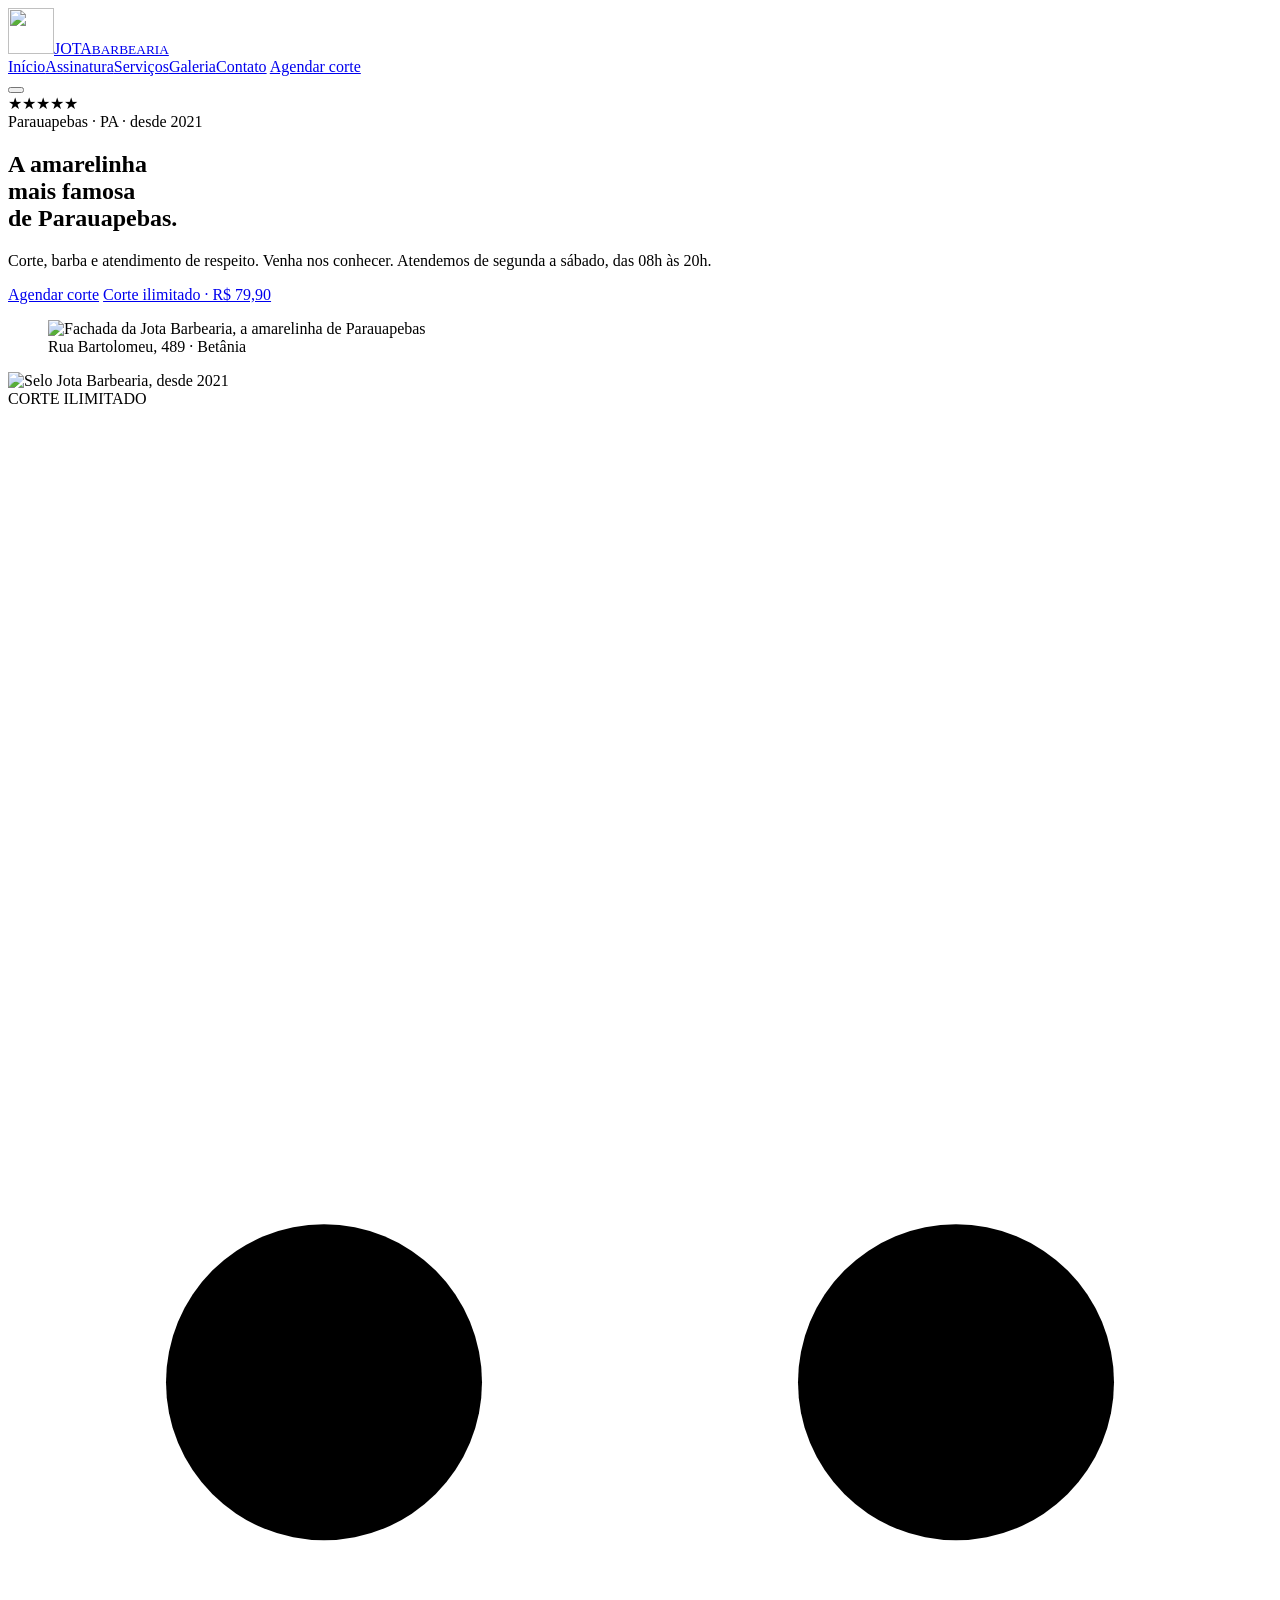
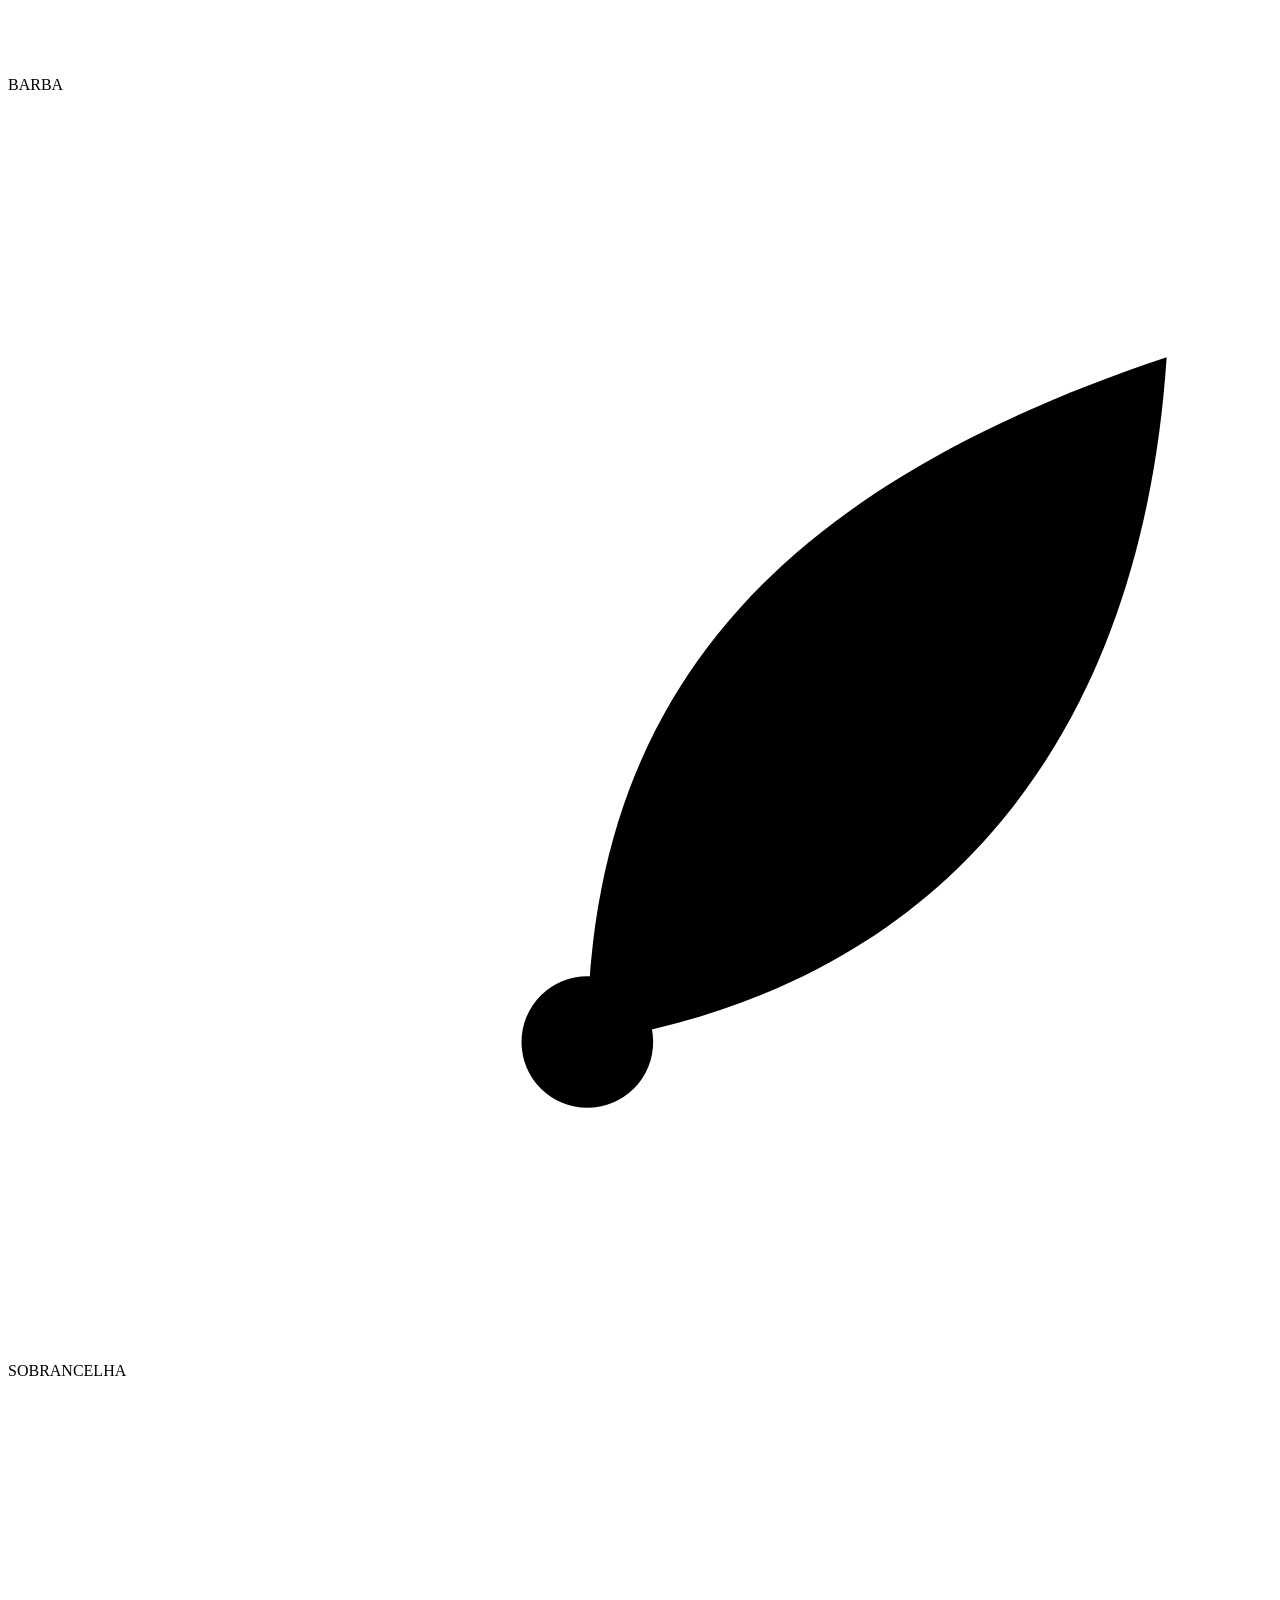
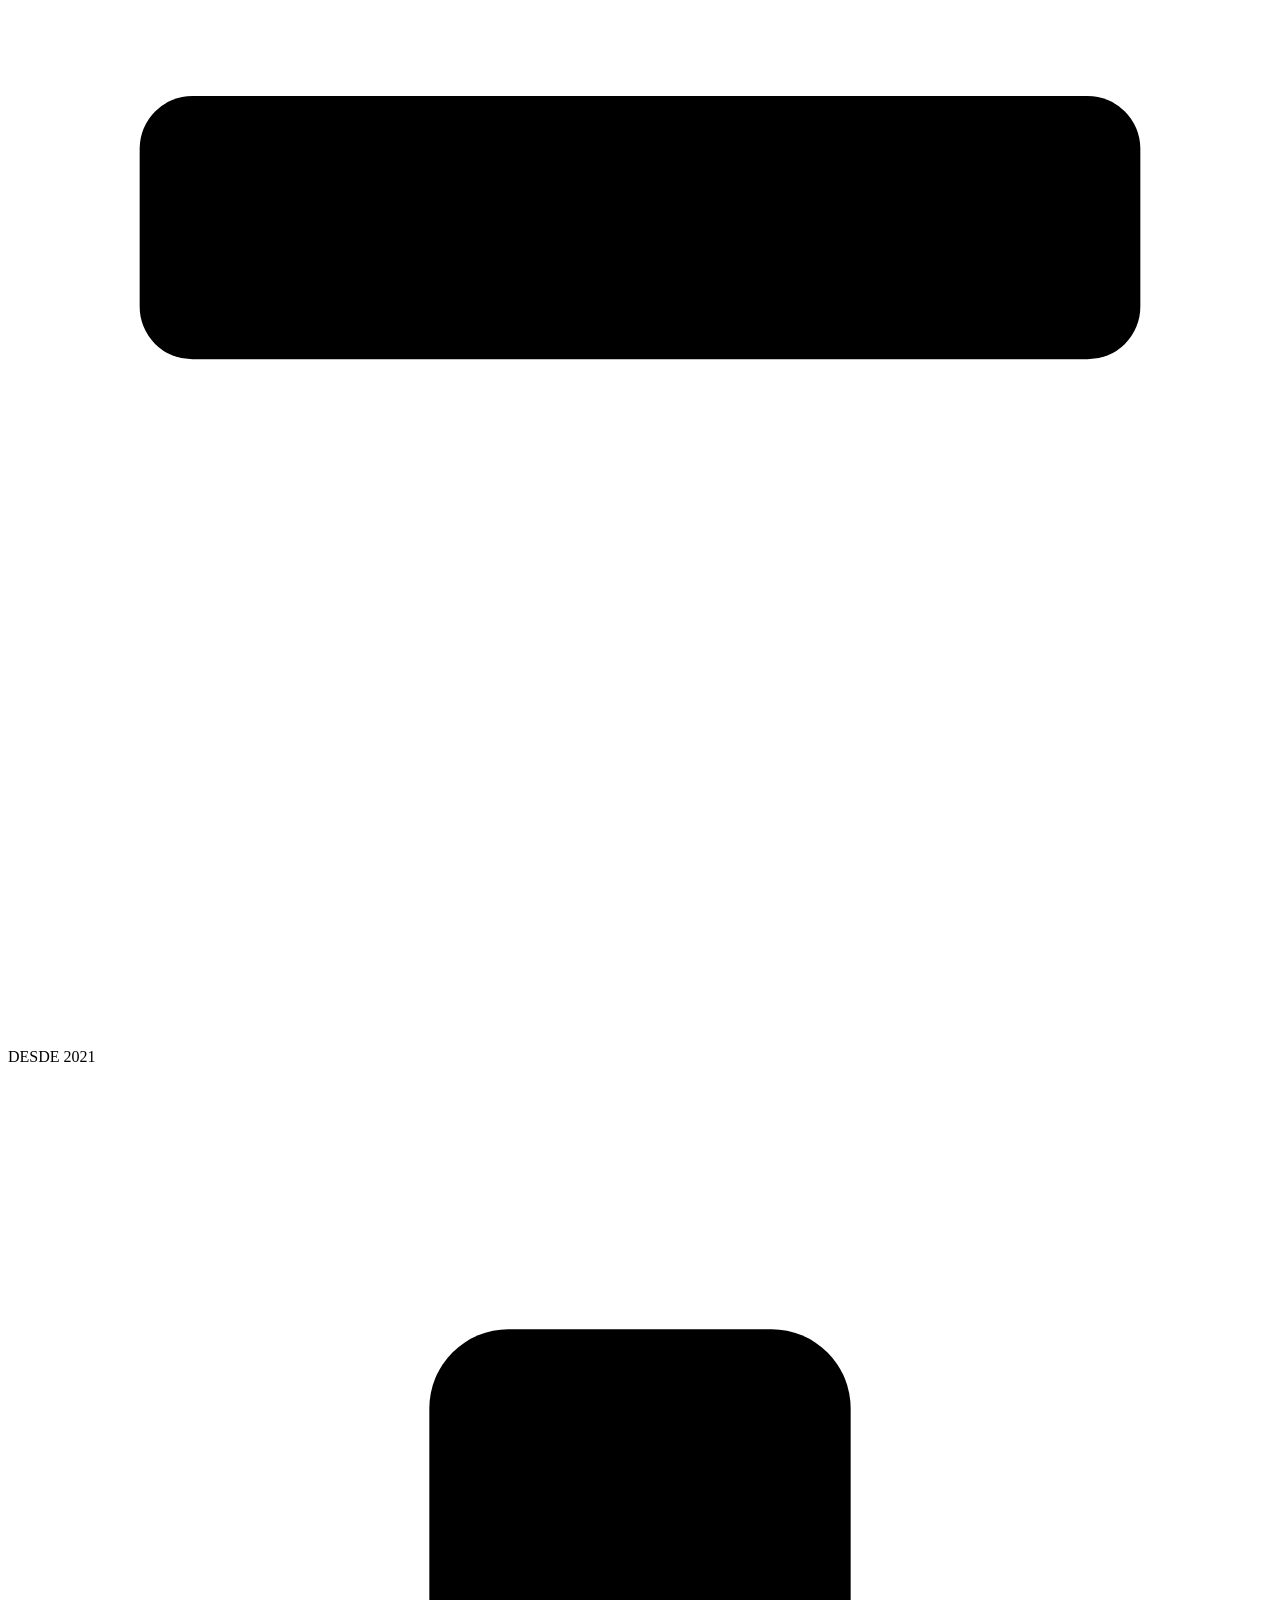
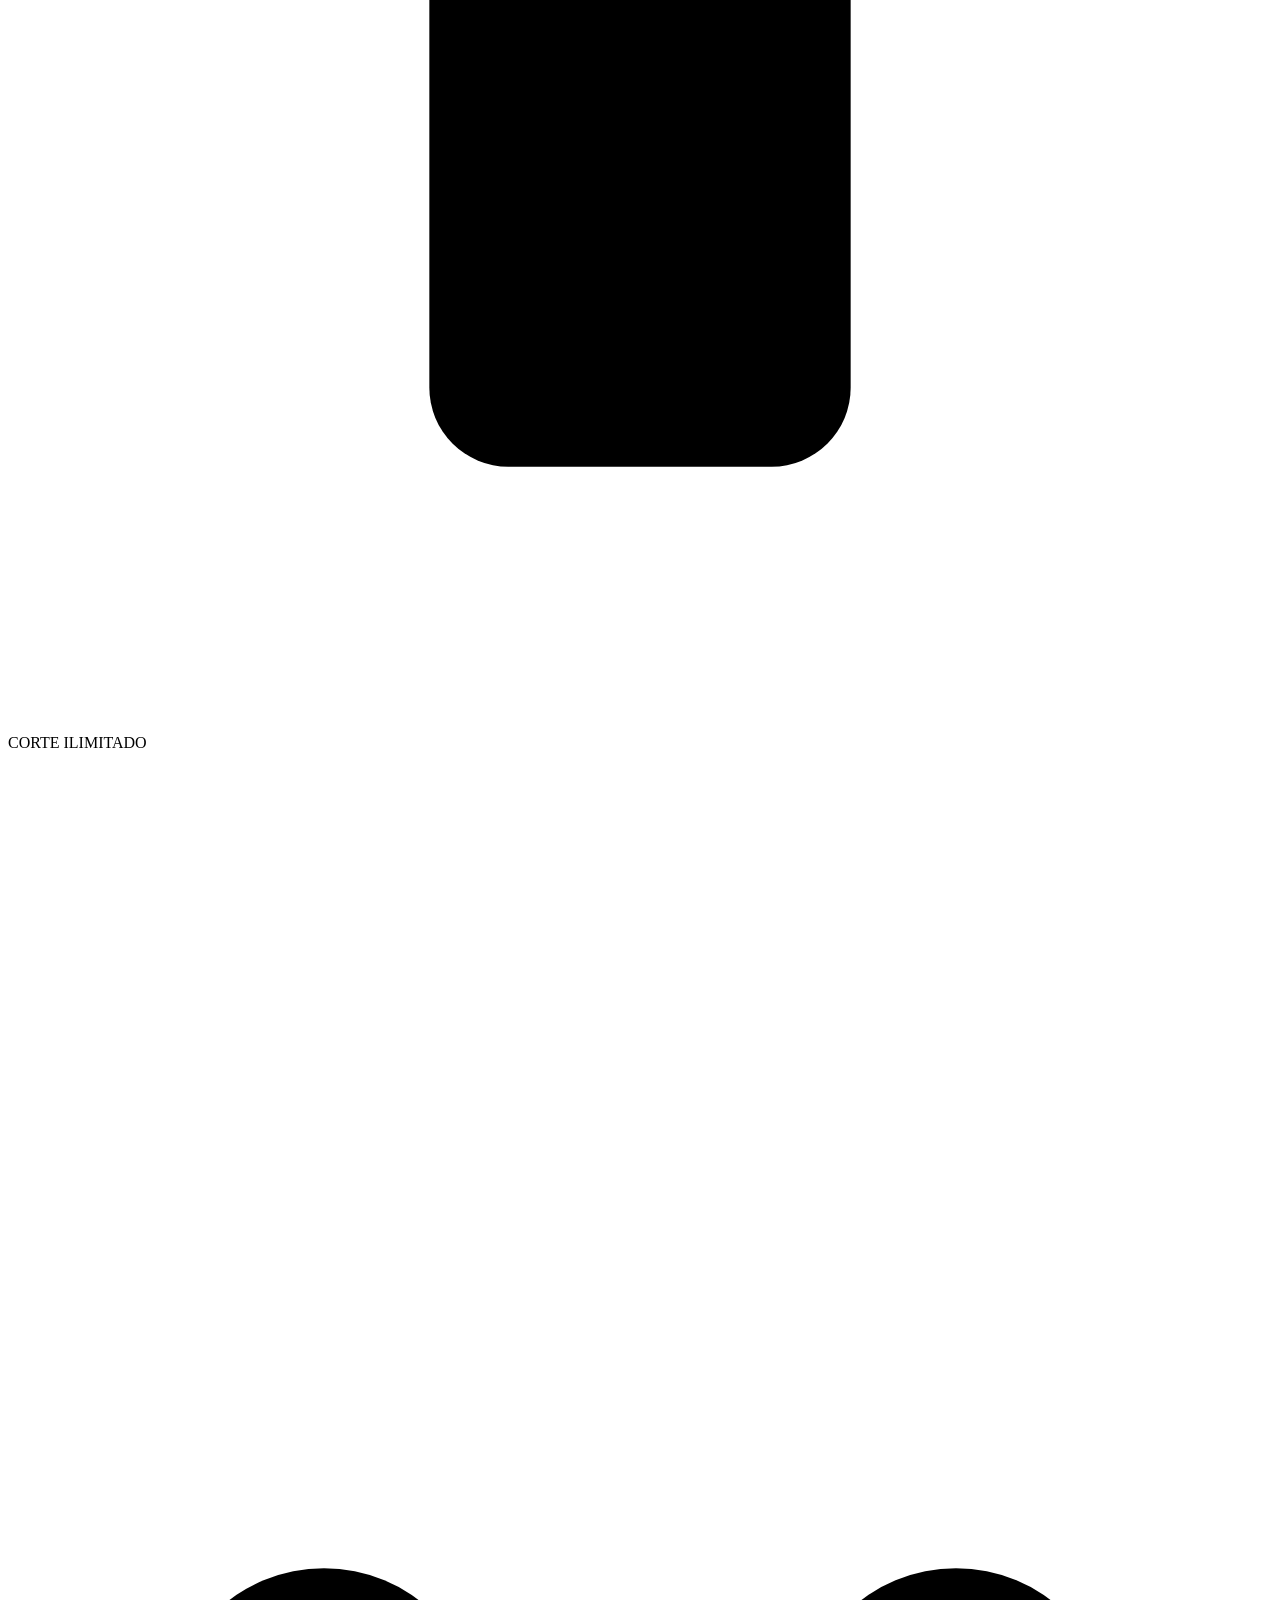
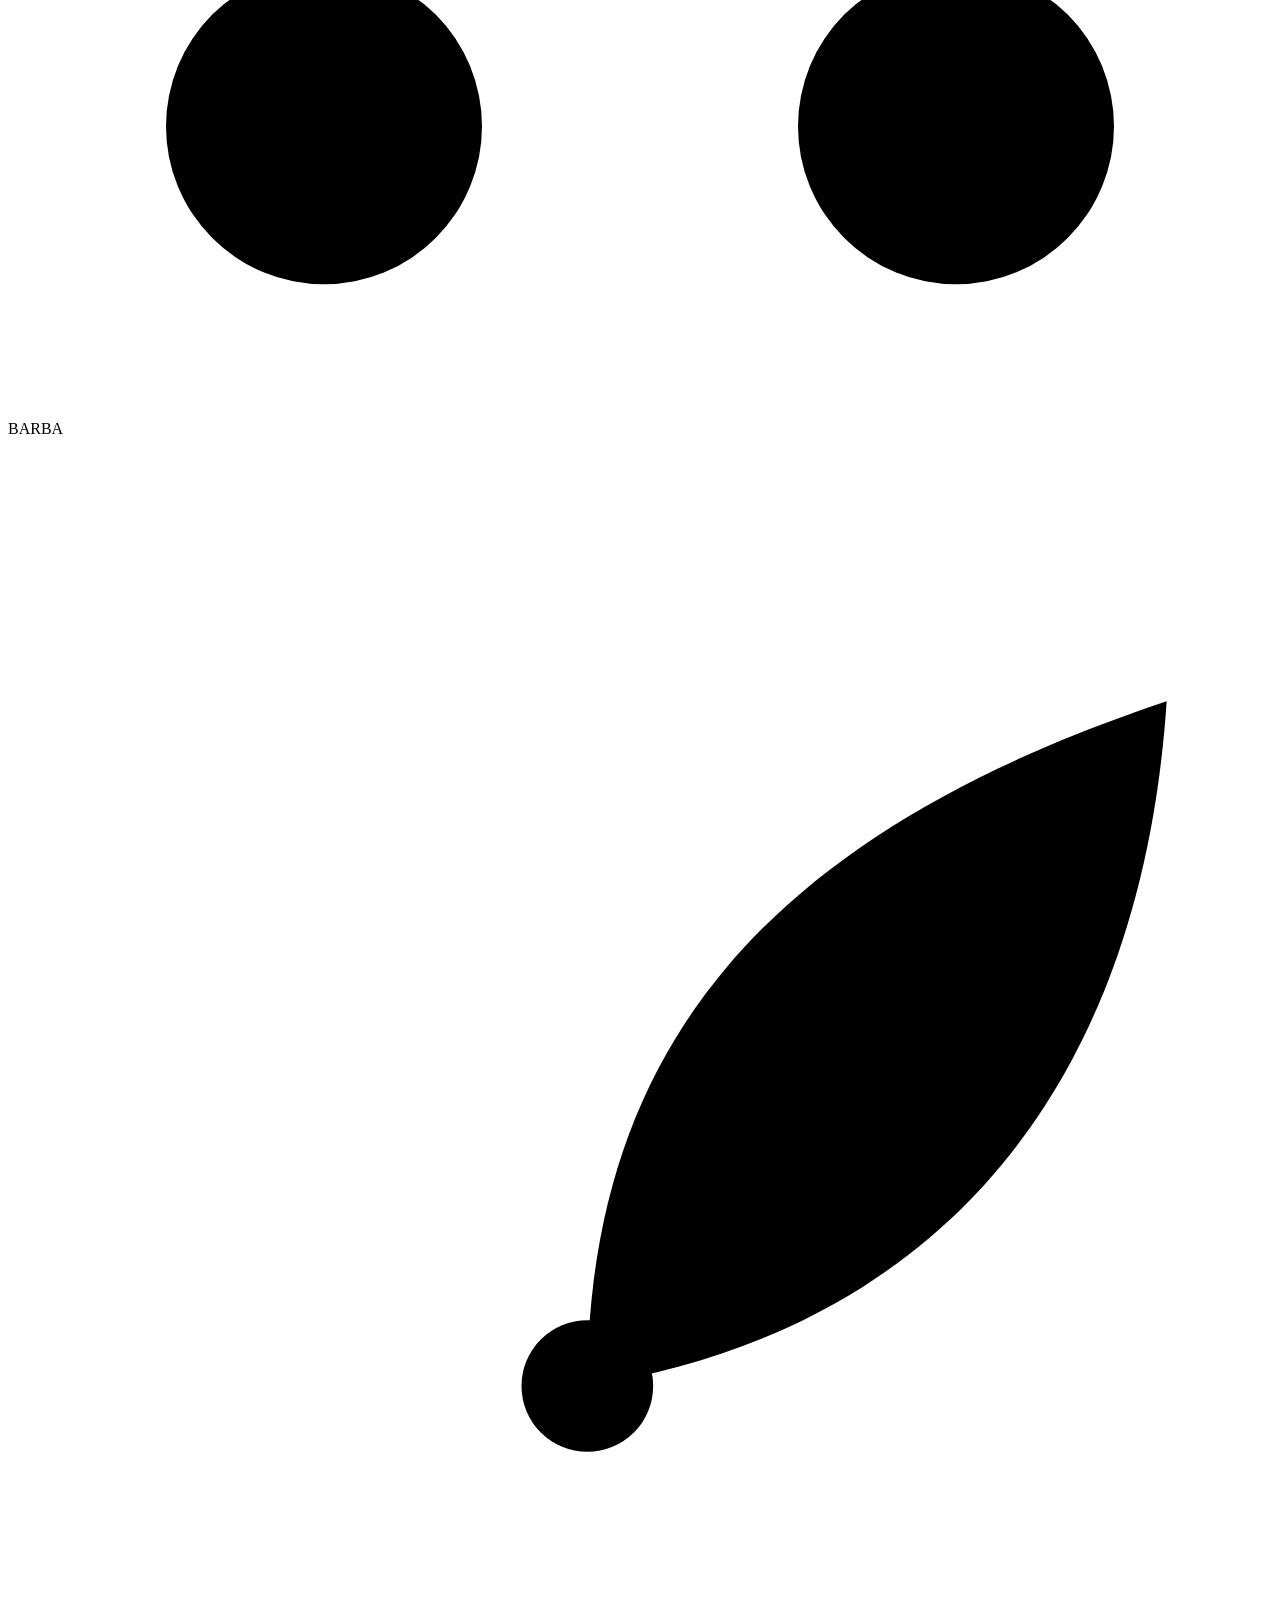
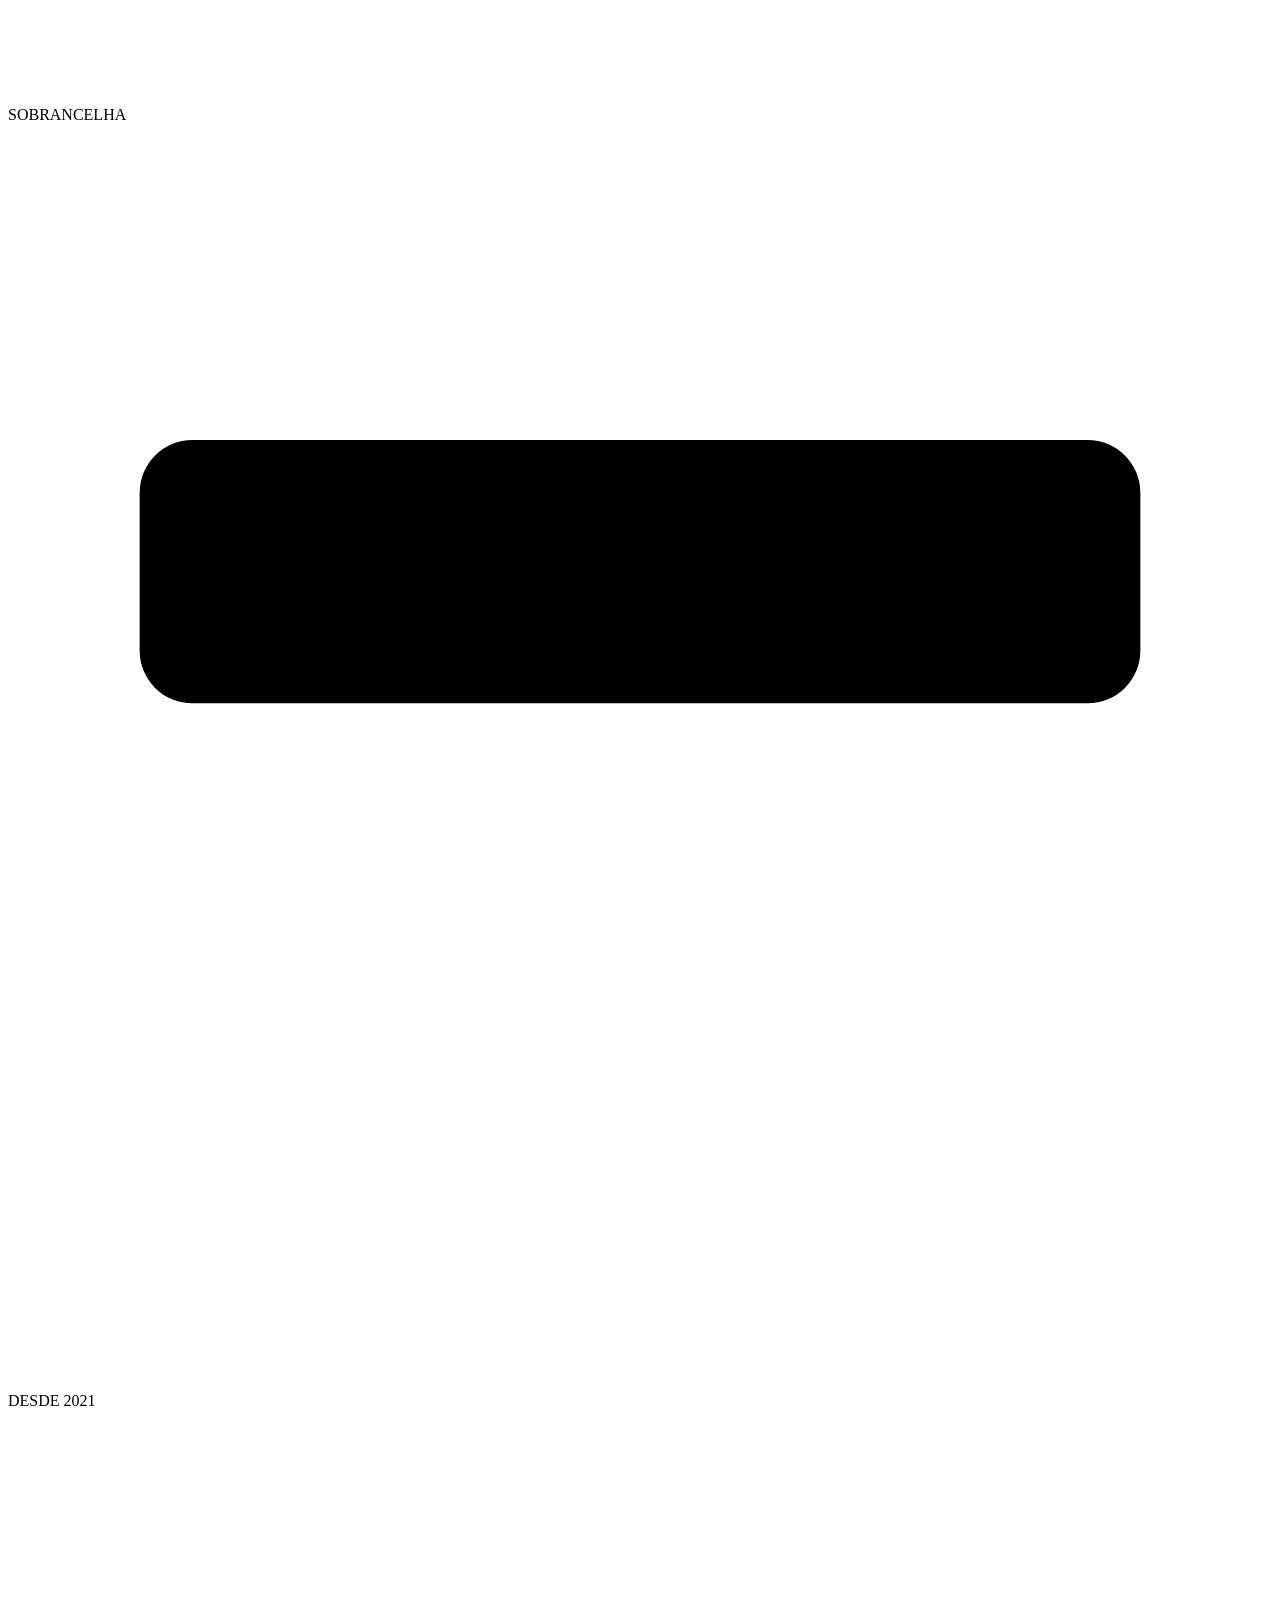
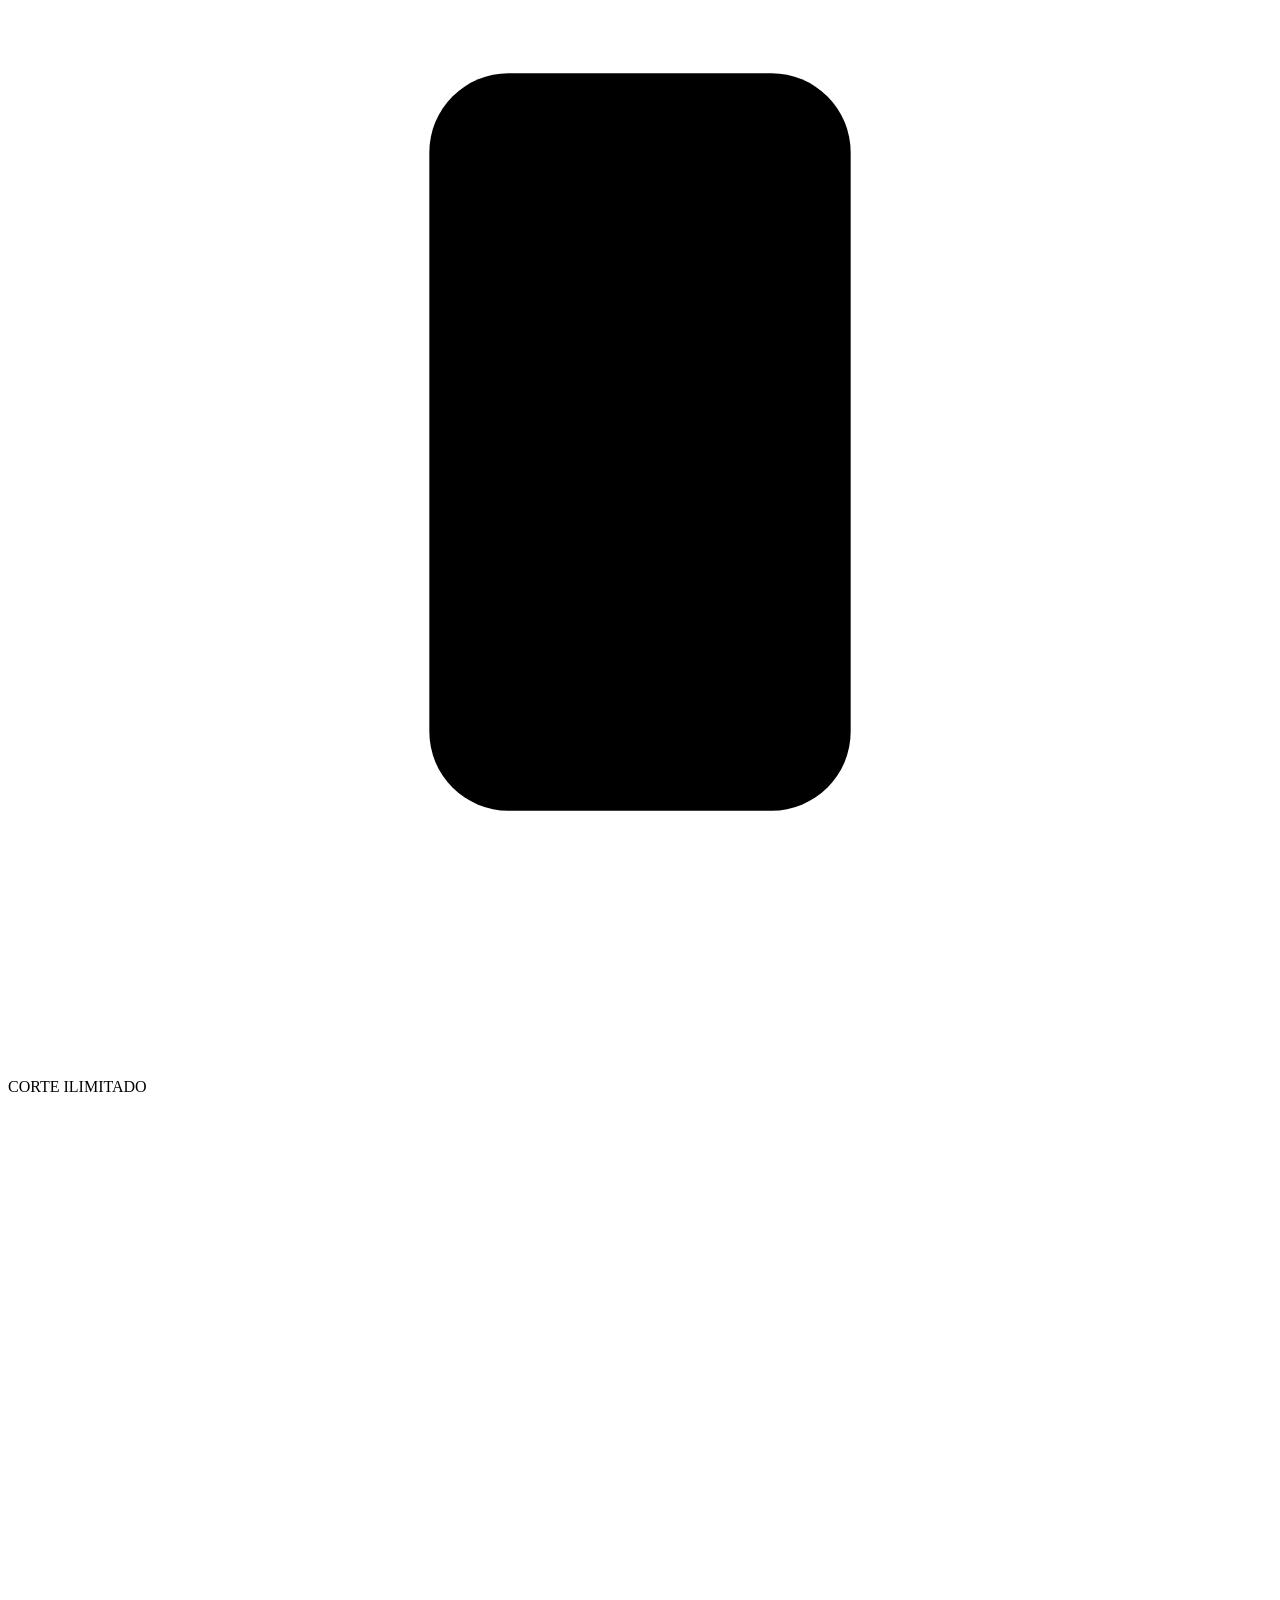
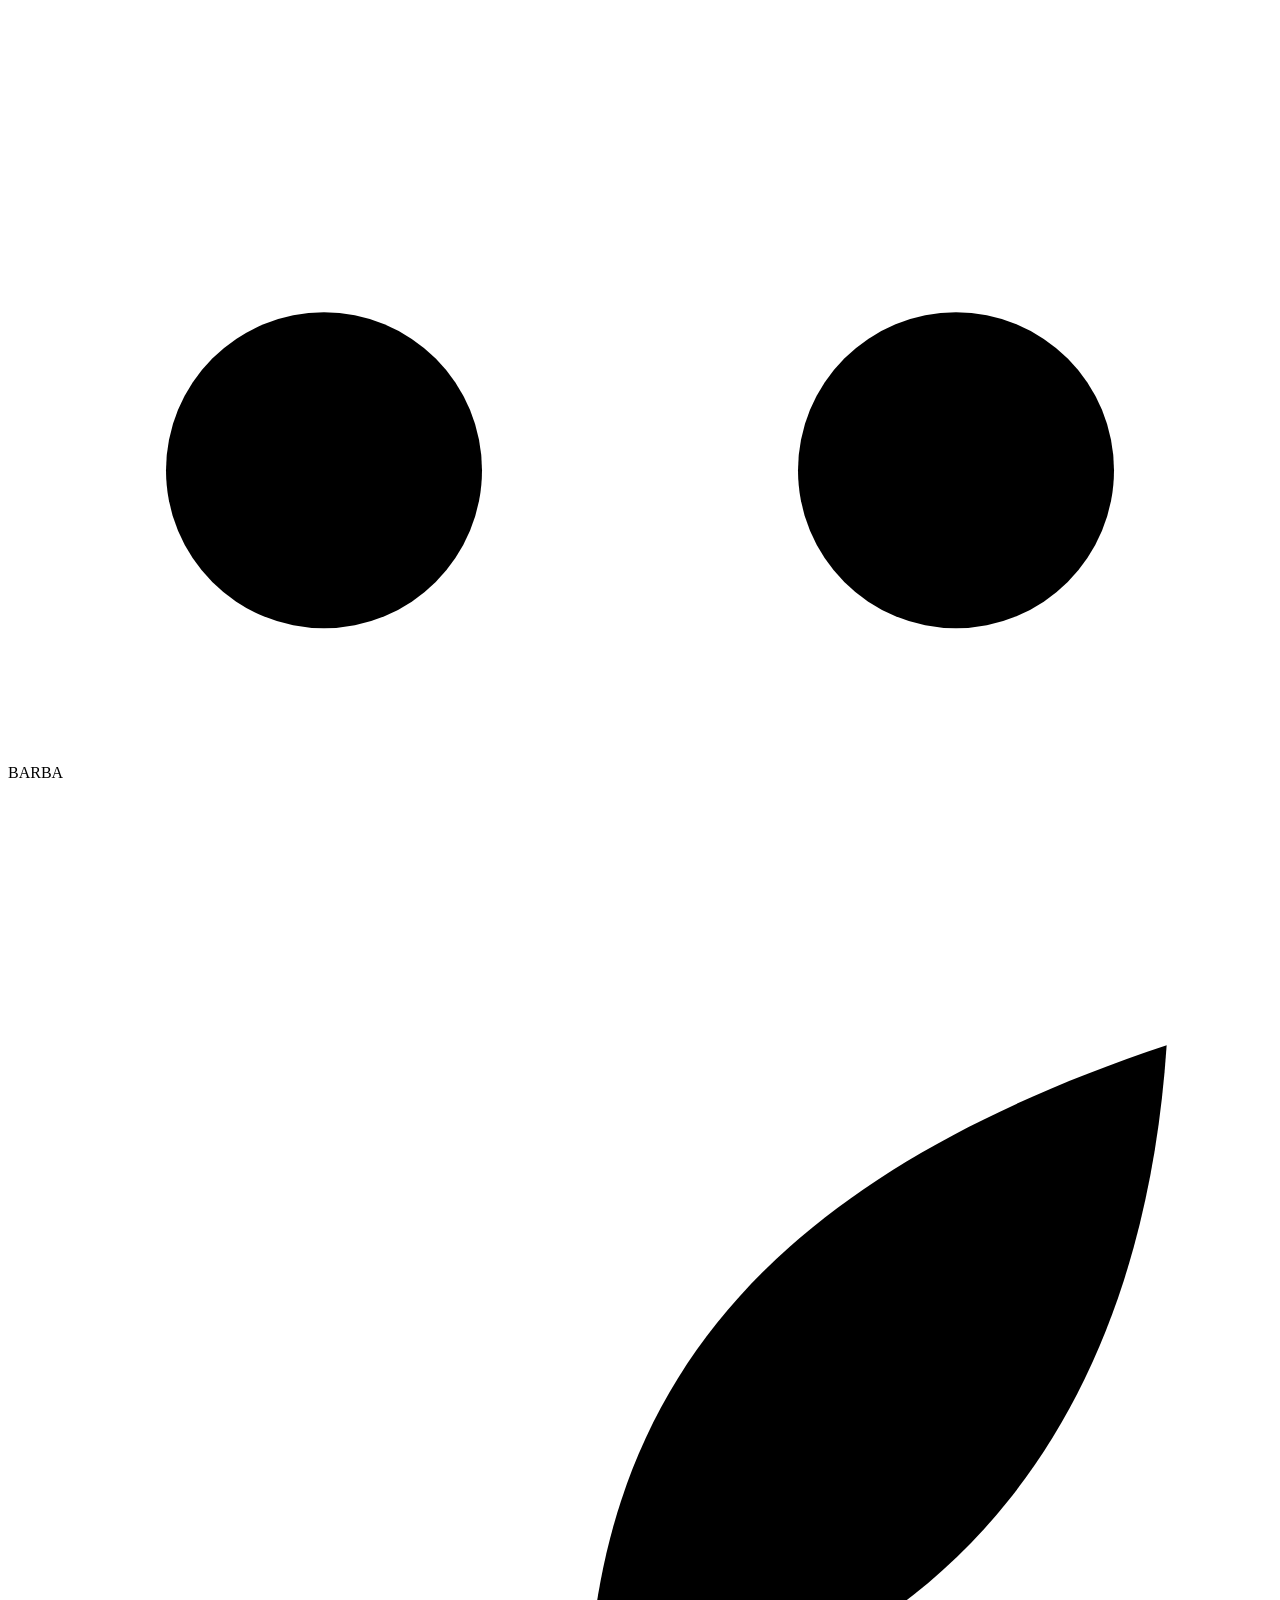
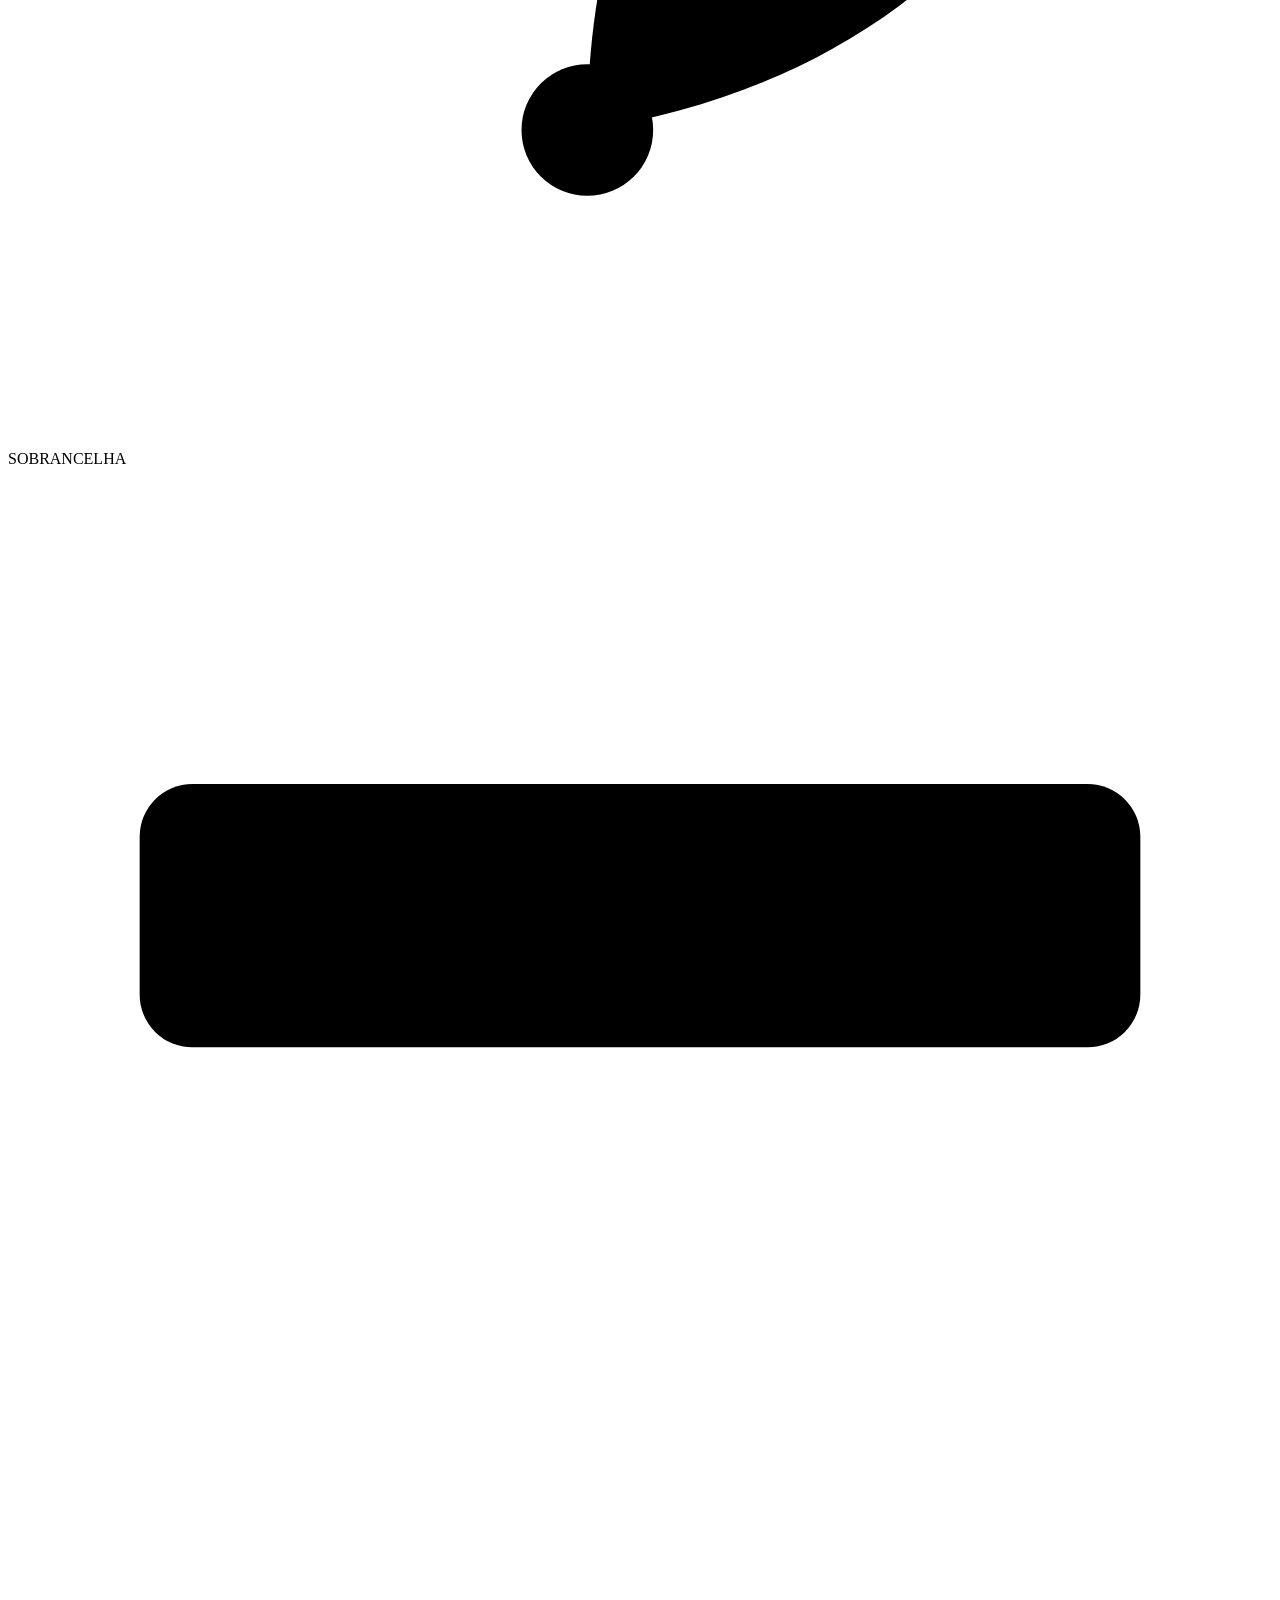
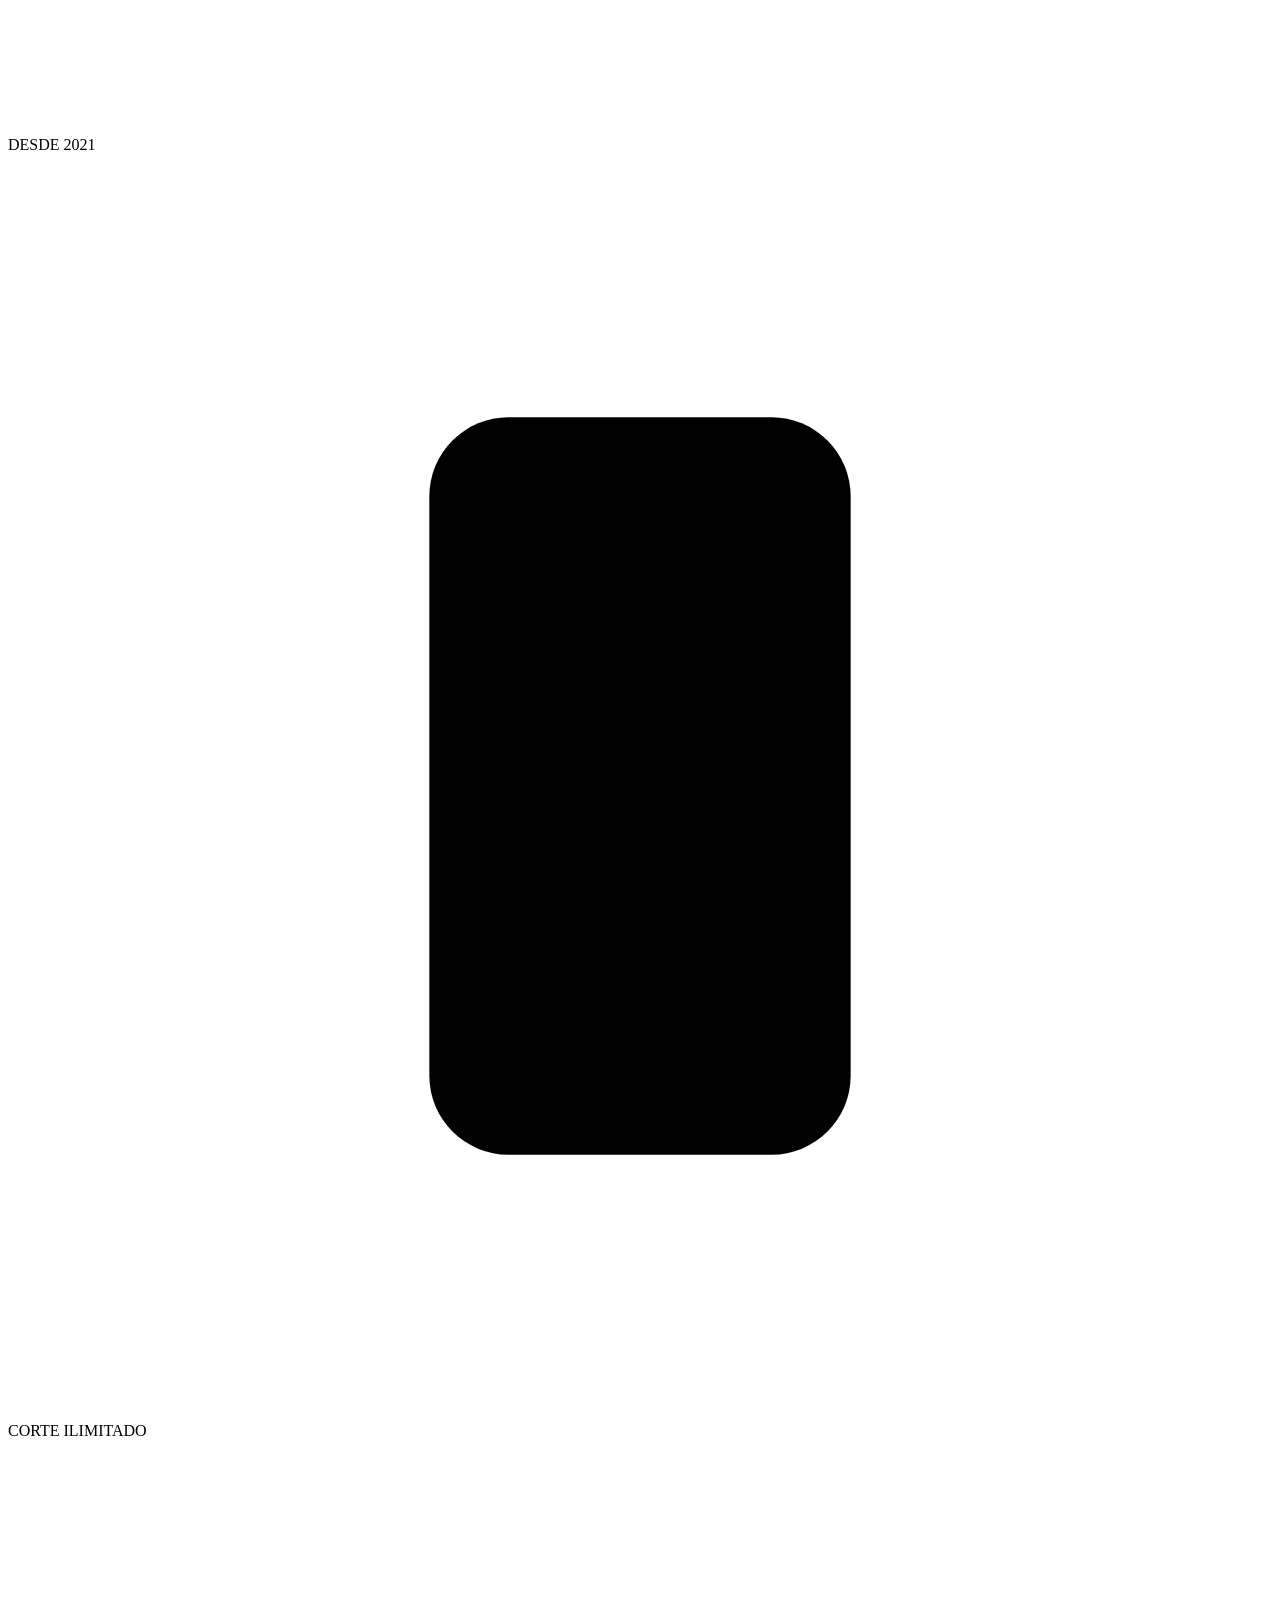
==== index.html @ 1acf96be "Add files via upload" ====
<!DOCTYPE html>
<html lang="pt-BR">
<head>
<meta charset="utf-8">
<meta name="viewport" content="width=device-width, initial-scale=1">
<title>Jota Barbearia | A amarelinha mais famosa de Parauapebas</title>
<meta name="description" content="Jota Barbearia em Parauapebas/PA. Corte, barba e sobrancelha. Assinatura com corte ilimitado a partir de R$ 79,90/mês.">
<meta name="theme-color" content="#0b0b0b">
<link rel="preconnect" href="https://fonts.googleapis.com">
<link rel="preconnect" href="https://fonts.gstatic.com" crossorigin>
<link href="https://fonts.googleapis.com/css2?family=Anton&family=Inter:wght@400;500;600;700&display=swap" rel="stylesheet">
<link rel="icon" type="image/png" href="assets/logo.png">
<link rel="stylesheet" href="assets/style.css">
</head>
<body>
<div class="hazard"></div>
<header id="hdr">
  <div class="wrap nav">
    <a href="index.html" class="logo" aria-label="Jota Barbearia"><img class="mark" src="assets/logo.png" alt="" width="46" height="46"><span>JOTA<small>BARBEARIA</small></span></a>
    <nav id="menu" aria-label="Principal">
      <a href="index.html" class="on">Início</a><a href="assinatura.html">Assinatura</a><a href="servicos.html">Serviços</a><a href="galeria.html">Galeria</a><a href="contato.html">Contato</a>
      <a class="btn sm" href="https://sites.appbarber.com.br/agendamento/jotabarbearia" target="_blank" rel="noopener">Agendar corte</a>
    </nav>
    <button class="burger" id="burger" aria-label="Abrir menu" aria-expanded="false"><i></i><i></i><i></i></button>
  </div>
  <div class="pole-bar"></div>
</header>

<main>
<section class="hero">
  <div class="wrap hgrid">
    <div>
      <div class="stars rv" aria-label="Cinco estrelas">★★★★★</div>
      <div class="eyebrow rv">Parauapebas · PA · desde 2021</div>
      <h1 class="rv d1">A amarelinha<br><span>mais famosa</span><br>de Parauapebas.</h1>
      <p class="lead rv d2">Corte, barba e atendimento de respeito. Venha nos conhecer. Atendemos de segunda a sábado, das 08h às 20h.</p>
      <div class="row rv d3">
        <a class="btn" href="https://sites.appbarber.com.br/agendamento/jotabarbearia" target="_blank" rel="noopener">Agendar corte</a>
        <a class="btn ghost" href="assinatura.html">Corte ilimitado · R$ 79,90</a>
      </div>
    </div>
    <div class="heroimg rv d2">
      <figure class="shot">
        <img src="assets/fachada.jpg" alt="Fachada da Jota Barbearia, a amarelinha de Parauapebas" width="913" height="924">
        <figcaption>Rua Bartolomeu, 489 · Betânia</figcaption>
      </figure>
      <img class="badge" src="assets/logo.png" alt="Selo Jota Barbearia, desde 2021" width="150" height="150">
    </div>
  </div>
</section>

<div class="ticker" aria-hidden="true"><div><span>CORTE ILIMITADO</span><i><svg viewBox="0 0 48 48"><circle cx="12" cy="37" r="6"/><circle cx="36" cy="37" r="6"/><path d="M16 32 40 6M32 32 8 6"/></svg></i><span>BARBA</span><i><svg viewBox="0 0 48 48"><path d="M4 36h18"/><path d="M22 36c0-13 7-21 22-26-1 15-9 24-22 26Z"/><circle cx="22" cy="36" r="2.5"/></svg></i><span>SOBRANCELHA</span><i><svg viewBox="0 0 48 48"><rect x="5" y="12" width="38" height="10" rx="2"/><path d="M10 22v12M16 22v12M22 22v12M28 22v12M34 22v12M40 22v12"/></svg></i><span>DESDE 2021</span><i><svg viewBox="0 0 48 48"><rect x="16" y="10" width="16" height="28" rx="3"/><path d="M16 19l16-6M16 28l16-6M16 37l16-6M18 6h12M18 42h12"/></svg></i><span>CORTE ILIMITADO</span><i><svg viewBox="0 0 48 48"><circle cx="12" cy="37" r="6"/><circle cx="36" cy="37" r="6"/><path d="M16 32 40 6M32 32 8 6"/></svg></i><span>BARBA</span><i><svg viewBox="0 0 48 48"><path d="M4 36h18"/><path d="M22 36c0-13 7-21 22-26-1 15-9 24-22 26Z"/><circle cx="22" cy="36" r="2.5"/></svg></i><span>SOBRANCELHA</span><i><svg viewBox="0 0 48 48"><rect x="5" y="12" width="38" height="10" rx="2"/><path d="M10 22v12M16 22v12M22 22v12M28 22v12M34 22v12M40 22v12"/></svg></i><span>DESDE 2021</span><i><svg viewBox="0 0 48 48"><rect x="16" y="10" width="16" height="28" rx="3"/><path d="M16 19l16-6M16 28l16-6M16 37l16-6M18 6h12M18 42h12"/></svg></i><span>CORTE ILIMITADO</span><i><svg viewBox="0 0 48 48"><circle cx="12" cy="37" r="6"/><circle cx="36" cy="37" r="6"/><path d="M16 32 40 6M32 32 8 6"/></svg></i><span>BARBA</span><i><svg viewBox="0 0 48 48"><path d="M4 36h18"/><path d="M22 36c0-13 7-21 22-26-1 15-9 24-22 26Z"/><circle cx="22" cy="36" r="2.5"/></svg></i><span>SOBRANCELHA</span><i><svg viewBox="0 0 48 48"><rect x="5" y="12" width="38" height="10" rx="2"/><path d="M10 22v12M16 22v12M22 22v12M28 22v12M34 22v12M40 22v12"/></svg></i><span>DESDE 2021</span><i><svg viewBox="0 0 48 48"><rect x="16" y="10" width="16" height="28" rx="3"/><path d="M16 19l16-6M16 28l16-6M16 37l16-6M18 6h12M18 42h12"/></svg></i><span>CORTE ILIMITADO</span><i><svg viewBox="0 0 48 48"><circle cx="12" cy="37" r="6"/><circle cx="36" cy="37" r="6"/><path d="M16 32 40 6M32 32 8 6"/></svg></i><span>BARBA</span><i><svg viewBox="0 0 48 48"><path d="M4 36h18"/><path d="M22 36c0-13 7-21 22-26-1 15-9 24-22 26Z"/><circle cx="22" cy="36" r="2.5"/></svg></i><span>SOBRANCELHA</span><i><svg viewBox="0 0 48 48"><rect x="5" y="12" width="38" height="10" rx="2"/><path d="M10 22v12M16 22v12M22 22v12M28 22v12M34 22v12M40 22v12"/></svg></i><span>DESDE 2021</span><i><svg viewBox="0 0 48 48"><rect x="16" y="10" width="16" height="28" rx="3"/><path d="M16 19l16-6M16 28l16-6M16 37l16-6M18 6h12M18 42h12"/></svg></i></div></div>

<section class="plan-teaser">
  <div class="wrap pgrid">
    <div>
      <div class="eyebrow dark rv">Assinatura Jota</div>
      <h2 class="rv d1">Corte ilimitado<br>todo mês.</h2>
      <p class="rv d2">Corte o cabelo quantas vezes quiser. Cancele quando quiser, sem taxas e sem burocracia.</p>
      <a class="btn dark rv d3" href="assinatura.html">Conhecer a assinatura</a>
    </div>
    <div class="price-tag rv d2"><small>planos a partir de</small><strong><sup>R$</sup>79<em>,90</em></strong><small>por mês</small></div>
  </div>
</section>

<section>
  <div class="wrap vgrid">
    <div class="vwrap rv">
      <video controls playsinline preload="metadata" poster="assets/poster.jpg" aria-label="Conheça a Jota Barbearia">
        <source src="assets/jota.mp4" type="video/mp4">
      </video>
    </div>
    <div>
      <div class="eyebrow rv">Conheça a Jota</div>
      <h2 class="rv d1">Ambiente pensado<br>pra você.</h2>
      <p class="lead rv d2">Dê o play e veja por dentro. Cadeiras confortáveis, ambiente moderno e uma equipe pronta para te atender.</p>
      <ul class="ticks rv d3">
        <li>Agendamento online, sem espera.</li>
        <li>Corte, barba e sobrancelha no mesmo lugar.</li>
        <li>Plano mensal com corte ilimitado.</li>
      </ul>
    </div>
  </div>
</section>

<section class="craft">
  <div class="wrap">
    <div class="eyebrow rv">Tradição de barbearia</div>
    <h2 class="rv d1">Ofício feito<br><span>com precisão.</span></h2>
    <div class="tools">
      <div class="tool rv"><svg viewBox="0 0 48 48"><circle cx="12" cy="37" r="6"/><circle cx="36" cy="37" r="6"/><path d="M16 32 40 6M32 32 8 6"/></svg><b>Tesoura</b></div>
      <div class="tool rv d1"><svg viewBox="0 0 48 48"><rect x="15" y="4" width="18" height="30" rx="7"/><path d="M19 12h10M19 18h10M17 34h14v6H17zM20 40v4M24 40v4M28 40v4"/></svg><b>Máquina</b></div>
      <div class="tool rv d2"><svg viewBox="0 0 48 48"><path d="M4 36h18"/><path d="M22 36c0-13 7-21 22-26-1 15-9 24-22 26Z"/><circle cx="22" cy="36" r="2.5"/></svg><b>Navalha</b></div>
      <div class="tool rv d3"><svg viewBox="0 0 48 48"><rect x="5" y="12" width="38" height="10" rx="2"/><path d="M10 22v12M16 22v12M22 22v12M28 22v12M34 22v12M40 22v12"/></svg><b>Pente</b></div>
      <div class="tool rv d3"><svg viewBox="0 0 48 48"><rect x="16" y="10" width="16" height="28" rx="3"/><path d="M16 19l16-6M16 28l16-6M16 37l16-6M18 6h12M18 42h12"/></svg><b>Desde 2021</b></div>
    </div>
  </div>
</section>

<section class="alt">
  <div class="wrap">
    <div class="eyebrow rv">Vantagens</div>
    <h2 class="rv d1">Por que ser assinante</h2>
    <div class="grid4"><article class="card rv d0"><svg viewBox="0 0 48 48"><path d="M16 8h10l4 16H14Z"/><path d="M12 24h24v6H12zM24 30v8M14 40h20"/></svg><h3>Corte sempre em dia</h3><p>Cabelo alinhado o mês todo, sem pensar duas vezes.</p></article><article class="card rv d1"><svg viewBox="0 0 48 48"><path d="m24 6 5.500 11.500 12.500 1.800-9 8.800 2.100 12.400L24 34.600 12.900 40.500 15 28.100l-9-8.800 12.500-1.800Z"/></svg><h3>Atendimento prioritário</h3><p>Assinante tem prioridade no atendimento.</p></article><article class="card rv d2"><svg viewBox="0 0 48 48"><path d="M8 14h30a2 2 0 0 1 2 2v20a2 2 0 0 1-2 2H10a2 2 0 0 1-2-2Z"/><path d="M8 14l26-6v6M32 27h8"/></svg><h3>Mais economia</h3><p>Mais corte no seu bolso, com valor fixo por mês.</p></article><article class="card rv d3"><svg viewBox="0 0 48 48"><circle cx="24" cy="24" r="16"/><path d="M24 14v10l7 4"/></svg><h3>Sem compromisso longo</h3><p>Cancele quando quiser, sem taxas e sem burocracia.</p></article></div>
  </div>
</section>
</main>
<div class="pole-bar tall"></div>
<section class="cta-final">
  <div class="wrap">
    <h2 class="rv">Seu corte<br><span>te espera.</span></h2>
    <p class="rv d1">Agende online em poucos toques ou chame no WhatsApp.</p>
    <div class="row rv d2">
      <a class="btn" href="https://sites.appbarber.com.br/agendamento/jotabarbearia" target="_blank" rel="noopener">Agendar corte</a>
      <a class="btn dark" href="https://l.appbarber.com.br/efcc80kb" target="_blank" rel="noopener">Assinar plano · R$ 79,90</a>
    </div>
  </div>
</section>
<footer>
  <div class="stars c" aria-hidden="true">★★★★★</div>
  <div class="wrap fgrid">
    <div>
      <div class="logo"><img class="mark" src="assets/logo.png" alt="" width="46" height="46"><span>JOTA<small>BARBEARIA</small></span></div>
      <p>A amarelinha mais famosa de Parauapebas.<br>Desde 2021.</p>
    </div>
    <div>
      <h4>Navegue</h4>
      <a href="index.html">Início</a><a href="assinatura.html">Assinatura</a><a href="servicos.html">Serviços</a><a href="galeria.html">Galeria</a><a href="contato.html">Contato</a>
    </div>
    <div>
      <h4>Fale com a gente</h4>
      <a href="https://wa.me/5594992813603?text=Ol%C3%A1%21%20Vim%20pelo%20site%20da%20Jota%20Barbearia%20e%20quero%20saber%20mais." target="_blank" rel="noopener">WhatsApp (94) 99281-3603</a>
      <a href="https://www.instagram.com/jotabarbearia2021" target="_blank" rel="noopener">Instagram @jotabarbearia2021</a>
      <a href="https://www.google.com/maps/search/?api=1&query=R.%20Bartolomeu%2C%20489%2C%20Bet%C3%A2nia%2C%20Parauapebas%2C%20PA%2C%2068515-000" target="_blank" rel="noopener">R. Bartolomeu, 489 - Betânia<br>Parauapebas - PA, 68515-000</a>
      <p style="margin-top:0">Segunda a sábado, das 08h às 20h</p>
    </div>
  </div>
  <div class="wrap copy">© <span id="yr"></span> Jota Barbearia. Todos os direitos reservados.</div>
</footer>
<a href="https://wa.me/5594992813603?text=Ol%C3%A1%21%20Vim%20pelo%20site%20da%20Jota%20Barbearia%20e%20quero%20saber%20mais." class="wa" target="_blank" rel="noopener" aria-label="Chamar no WhatsApp">
  <svg viewBox="0 0 24 24"><path d="M12 2a10 10 0 0 0-8.600 15.100L2 22l5-1.300A10 10 0 1 0 12 2Zm5.800 14.200c-.2.700-1.400 1.300-2 1.400-.5.100-1.200.100-1.900-.1a14 14 0 0 1-5.600-3.900 6.500 6.500 0 0 1-1.500-3.500c0-1.400.7-2 1-2.400.2-.3.5-.3.7-.3h.5c.2 0 .4 0 .6.500l.8 1.900c.1.200.1.400 0 .5l-.4.600-.4.400c-.1.200-.3.400-.1.700.2.300.8 1.300 1.700 2.100 1.100 1 2.100 1.300 2.400 1.500.3.100.5.100.7-.1l.9-1c.2-.3.4-.2.700-.1l1.800.9c.3.1.5.2.5.400.1.100.1.700-.1 1.400Z"/></svg>
</a>
<script src="assets/site.js"></script>
</body>
</html>
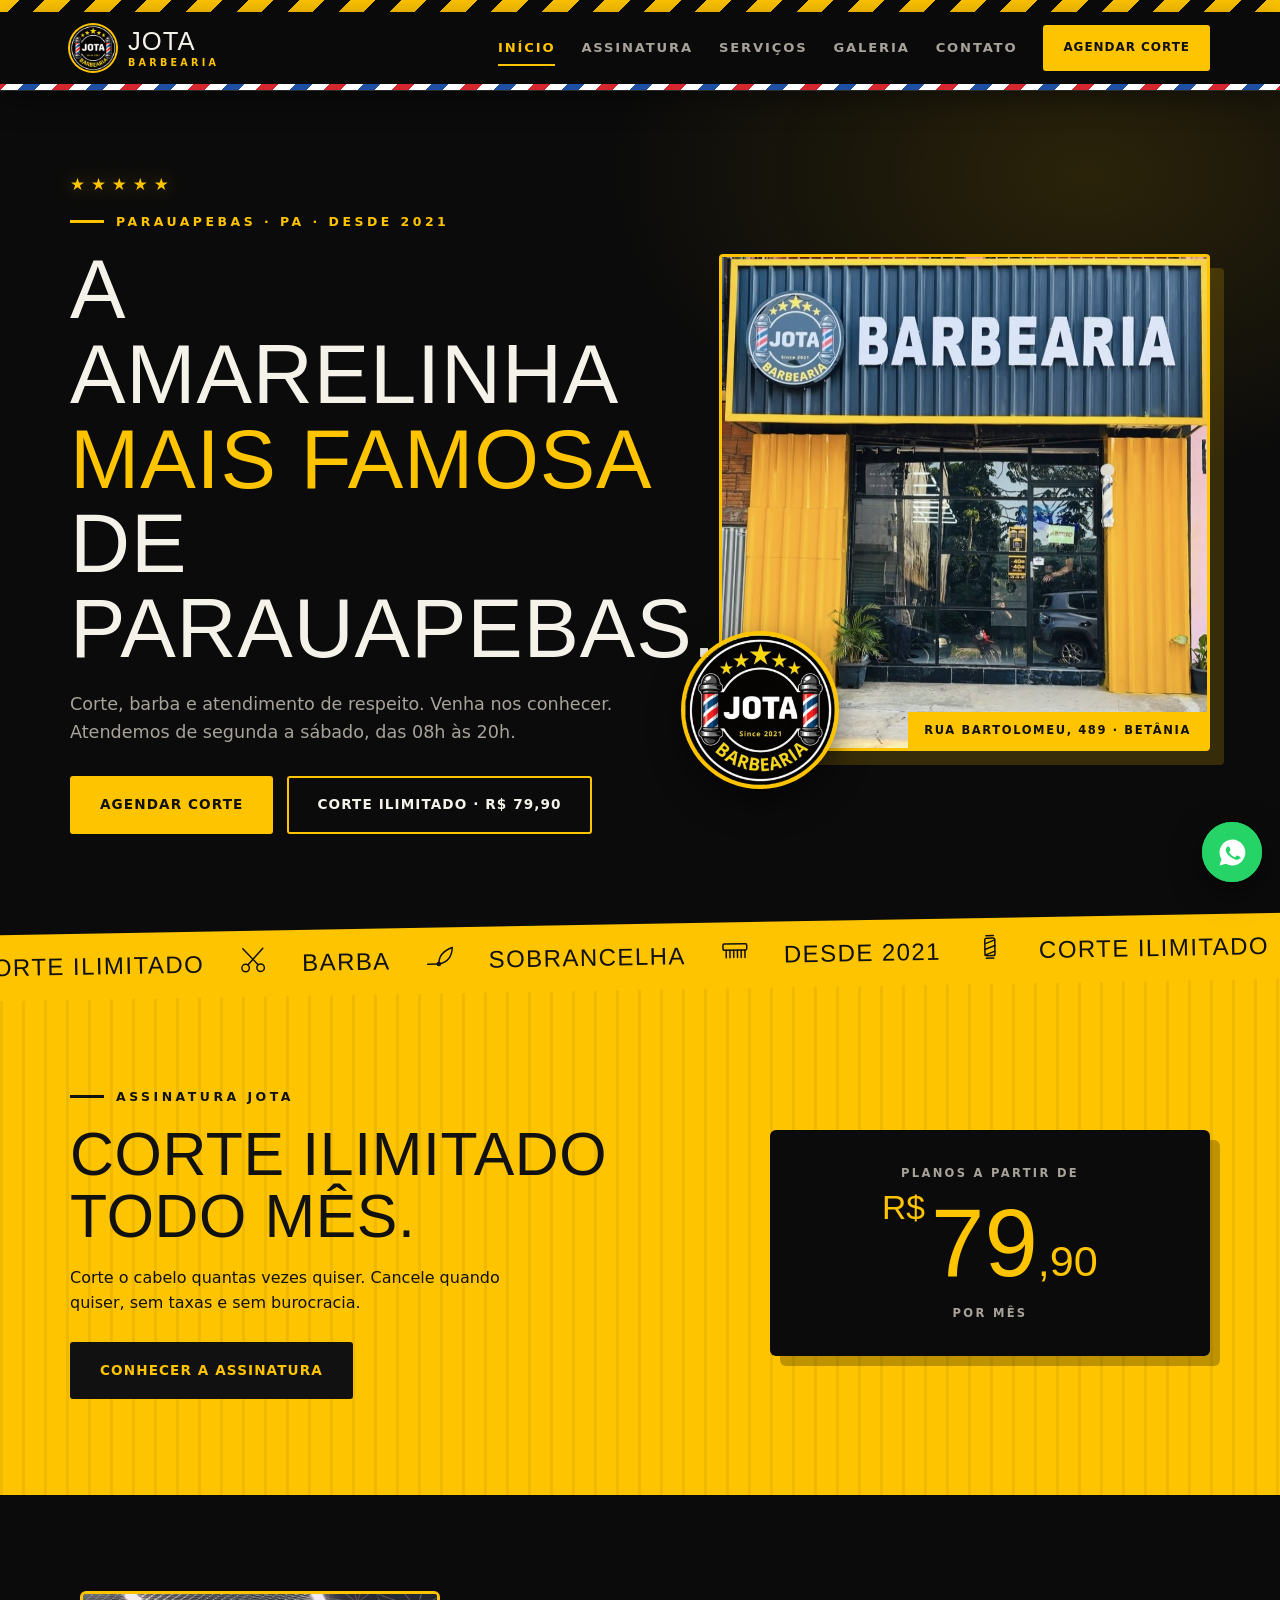
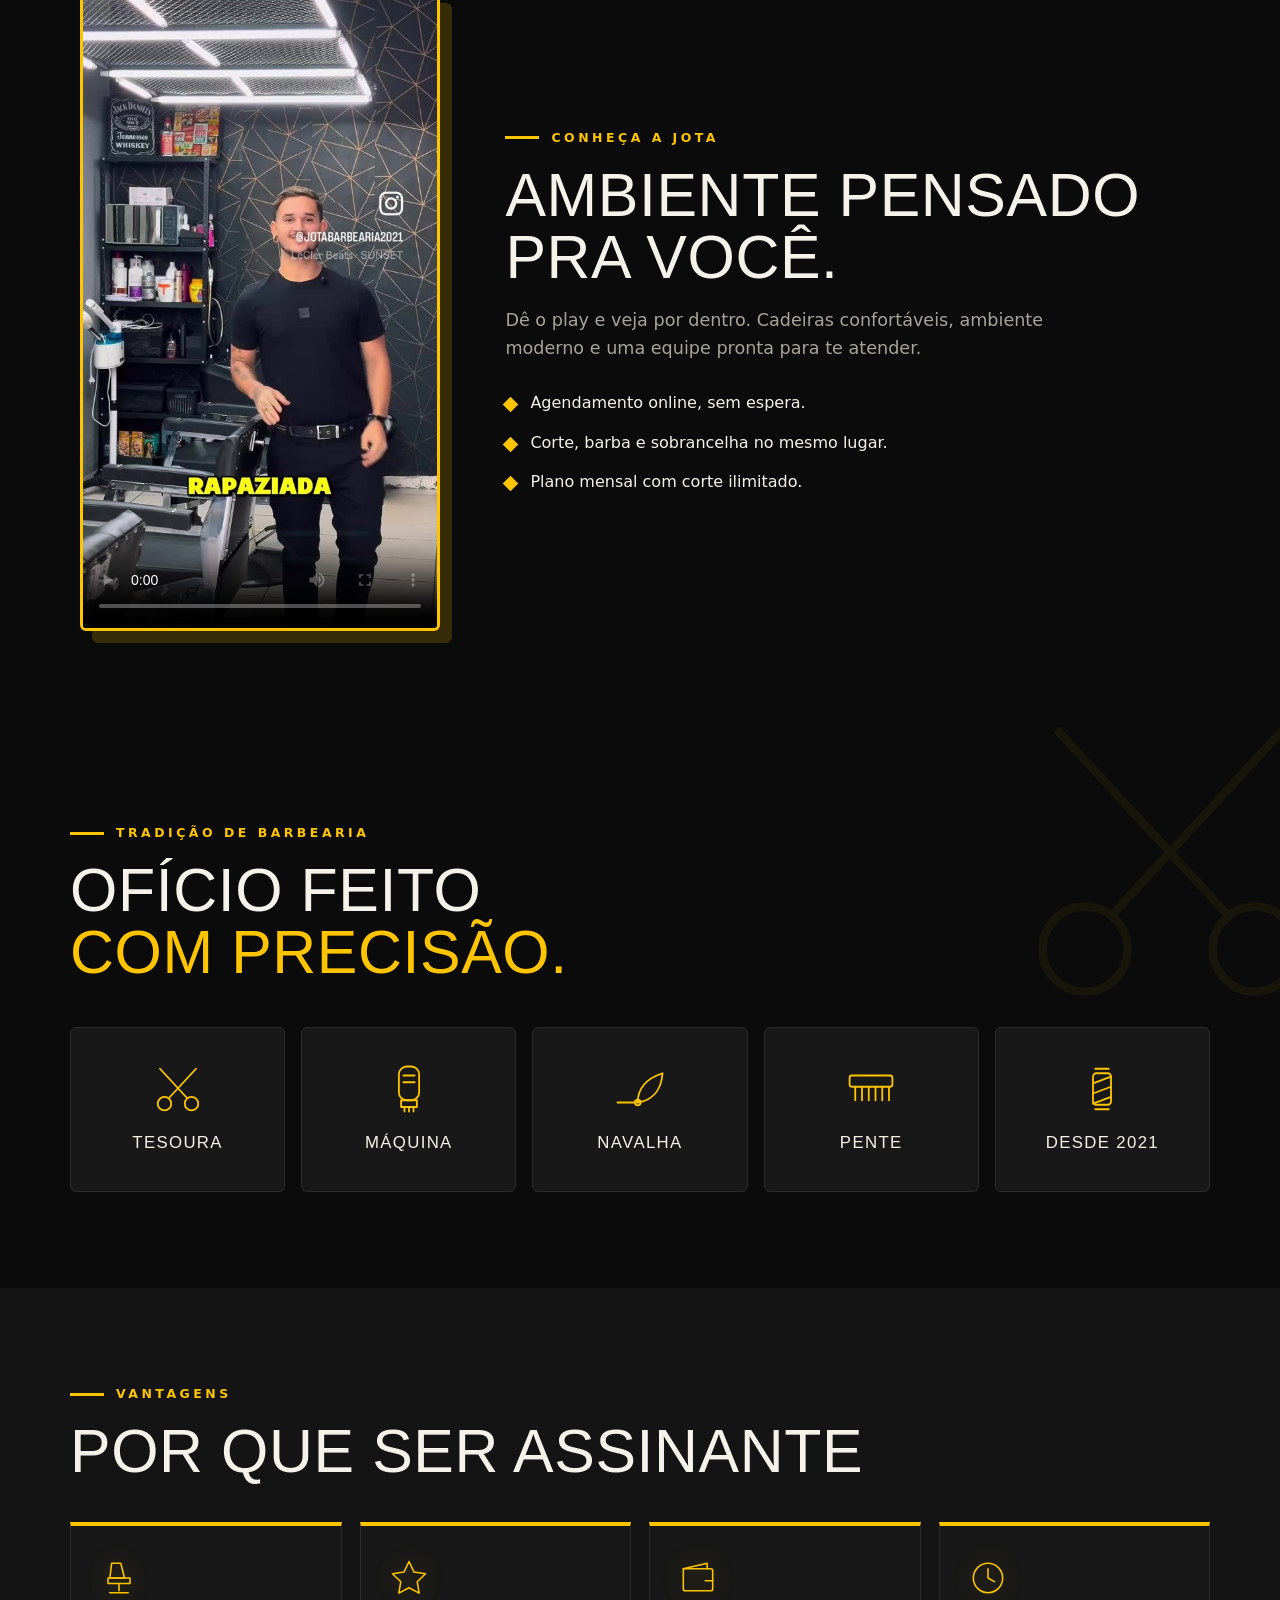
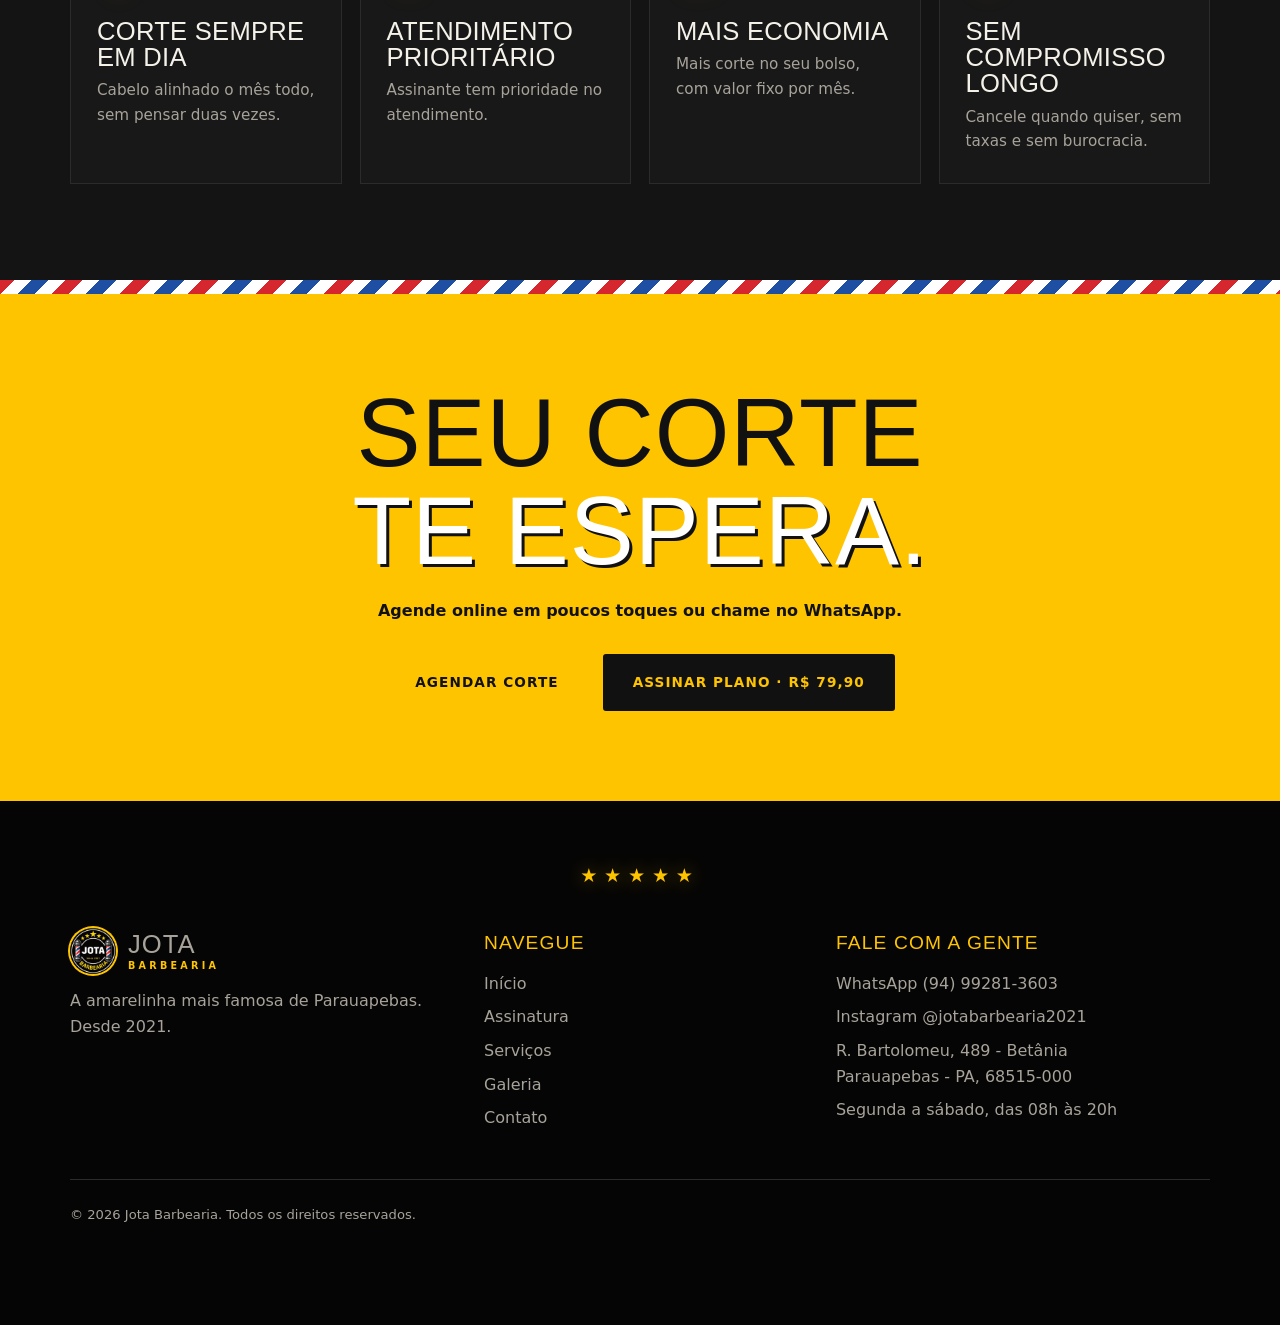
==== commit 5bda9574: "Add files via upload" ====
--- a/index.html
+++ b/index.html
@@ -9,14 +9,14 @@
 <link rel="preconnect" href="https://fonts.googleapis.com">
 <link rel="preconnect" href="https://fonts.gstatic.com" crossorigin>
 <link href="https://fonts.googleapis.com/css2?family=Anton&family=Inter:wght@400;500;600;700&display=swap" rel="stylesheet">
-<link rel="icon" type="image/png" href="assets/logo.png">
-<link rel="stylesheet" href="assets/style.css">
+<link rel="icon" type="image/png" href="logo.png">
+<link rel="stylesheet" href="style.css">
 </head>
 <body>
 <div class="hazard"></div>
 <header id="hdr">
   <div class="wrap nav">
-    <a href="index.html" class="logo" aria-label="Jota Barbearia"><img class="mark" src="assets/logo.png" alt="" width="46" height="46"><span>JOTA<small>BARBEARIA</small></span></a>
+    <a href="index.html" class="logo" aria-label="Jota Barbearia"><img class="mark" src="logo.png" alt="" width="46" height="46"><span>JOTA<small>BARBEARIA</small></span></a>
     <nav id="menu" aria-label="Principal">
       <a href="index.html" class="on">Início</a><a href="assinatura.html">Assinatura</a><a href="servicos.html">Serviços</a><a href="galeria.html">Galeria</a><a href="contato.html">Contato</a>
       <a class="btn sm" href="https://sites.appbarber.com.br/agendamento/jotabarbearia" target="_blank" rel="noopener">Agendar corte</a>
@@ -41,10 +41,10 @@
     </div>
     <div class="heroimg rv d2">
       <figure class="shot">
-        <img src="assets/fachada.jpg" alt="Fachada da Jota Barbearia, a amarelinha de Parauapebas" width="913" height="924">
+        <img src="fachada.jpg" alt="Fachada da Jota Barbearia, a amarelinha de Parauapebas" width="913" height="924">
         <figcaption>Rua Bartolomeu, 489 · Betânia</figcaption>
       </figure>
-      <img class="badge" src="assets/logo.png" alt="Selo Jota Barbearia, desde 2021" width="150" height="150">
+      <img class="badge" src="logo.png" alt="Selo Jota Barbearia, desde 2021" width="150" height="150">
     </div>
   </div>
 </section>
@@ -66,8 +66,8 @@
 <section>
   <div class="wrap vgrid">
     <div class="vwrap rv">
-      <video controls playsinline preload="metadata" poster="assets/poster.jpg" aria-label="Conheça a Jota Barbearia">
-        <source src="assets/jota.mp4" type="video/mp4">
+      <video controls playsinline preload="metadata" poster="poster.jpg" aria-label="Conheça a Jota Barbearia">
+        <source src="jota.mp4" type="video/mp4">
       </video>
     </div>
     <div>
@@ -120,7 +120,7 @@
   <div class="stars c" aria-hidden="true">★★★★★</div>
   <div class="wrap fgrid">
     <div>
-      <div class="logo"><img class="mark" src="assets/logo.png" alt="" width="46" height="46"><span>JOTA<small>BARBEARIA</small></span></div>
+      <div class="logo"><img class="mark" src="logo.png" alt="" width="46" height="46"><span>JOTA<small>BARBEARIA</small></span></div>
       <p>A amarelinha mais famosa de Parauapebas.<br>Desde 2021.</p>
     </div>
     <div>
@@ -140,6 +140,6 @@
 <a href="https://wa.me/5594992813603?text=Ol%C3%A1%21%20Vim%20pelo%20site%20da%20Jota%20Barbearia%20e%20quero%20saber%20mais." class="wa" target="_blank" rel="noopener" aria-label="Chamar no WhatsApp">
   <svg viewBox="0 0 24 24"><path d="M12 2a10 10 0 0 0-8.600 15.100L2 22l5-1.300A10 10 0 1 0 12 2Zm5.800 14.200c-.2.700-1.400 1.300-2 1.400-.5.100-1.200.100-1.900-.1a14 14 0 0 1-5.600-3.900 6.500 6.500 0 0 1-1.500-3.500c0-1.400.7-2 1-2.400.2-.3.5-.3.7-.3h.5c.2 0 .4 0 .6.500l.8 1.900c.1.200.1.400 0 .5l-.4.600-.4.400c-.1.200-.3.400-.1.700.2.300.8 1.300 1.700 2.100 1.100 1 2.100 1.300 2.400 1.500.3.100.5.100.7-.1l.9-1c.2-.3.4-.2.700-.1l1.800.9c.3.1.5.2.5.400.1.100.1.700-.1 1.400Z"/></svg>
 </a>
-<script src="assets/site.js"></script>
+<script src="site.js"></script>
 </body>
 </html>
--- a/style.css
+++ b/style.css
@@ -0,0 +1,126 @@
+
+:root{--y:#ffc400;--y2:#ffd84d;--bg:#0b0b0b;--bg2:#141414;--card:#181818;--line:#2b2b2b;--t:#f5f2ea;--m:#a8a39a;--d:'Anton','Impact',sans-serif;--b:'Inter',system-ui,sans-serif}
+*{box-sizing:border-box;margin:0;padding:0}
+html{scroll-behavior:smooth}
+body{background:var(--bg);color:var(--t);font-family:var(--b);line-height:1.6;overflow-x:hidden;-webkit-font-smoothing:antialiased}
+a{color:inherit;text-decoration:none}
+img,video,svg{display:block;max-width:100%}
+.wrap{width:min(1140px,92%);margin-inline:auto}
+section{padding:96px 0}.tight{padding:56px 0 96px}.alt{background:var(--bg2)}
+h1,h2,h3{font-family:var(--d);font-weight:400;text-transform:uppercase;line-height:1.02;letter-spacing:.01em}
+h1{font-size:clamp(2.6rem,7vw,5.2rem)}h2{font-size:clamp(2.2rem,5.5vw,3.8rem);margin-bottom:18px}h3{font-size:1.6rem;margin-bottom:8px}
+h1 span,h2 span{color:var(--y)}
+.lead{color:var(--m);font-size:1.1rem;max-width:52ch;margin-top:18px}
+.eyebrow{color:var(--y);font-size:.78rem;letter-spacing:.28em;text-transform:uppercase;font-weight:700;margin-bottom:16px;display:flex;align-items:center;gap:12px}
+.eyebrow::before{content:"";width:34px;height:3px;background:currentColor}.eyebrow.dark{color:#111}
+.hazard{height:12px;background:repeating-linear-gradient(-45deg,var(--y) 0 18px,#0b0b0b 18px 36px)}
+/* header */
+header{position:sticky;top:0;z-index:50;background:rgba(11,11,11,.92);backdrop-filter:blur(10px);border-bottom:1px solid var(--line)}
+.nav{display:flex;align-items:center;justify-content:space-between;height:72px}
+.logo{display:flex;align-items:center;gap:12px;font-family:var(--d);font-size:1.6rem;line-height:1;letter-spacing:.04em}
+.logo small{display:block;font-family:var(--b);font-size:.6rem;letter-spacing:.34em;color:var(--y);font-weight:700;margin-top:3px}
+.mark{width:46px;height:46px;border-radius:50%;box-shadow:0 0 0 2px var(--y)}
+#menu{display:flex;align-items:center;gap:26px}
+#menu a:not(.btn){font-size:.82rem;letter-spacing:.14em;text-transform:uppercase;font-weight:600;color:var(--m);padding:6px 0;border-bottom:2px solid transparent;transition:.2s}
+#menu a:not(.btn):hover,#menu a.on{color:var(--y);border-color:var(--y)}
+.btn{display:inline-flex;align-items:center;justify-content:center;gap:10px;background:var(--y);color:#111;font-weight:800;letter-spacing:.08em;text-transform:uppercase;font-size:.85rem;padding:16px 28px;border:2px solid var(--y);border-radius:3px;cursor:pointer;transition:.25s;text-align:center}
+.btn:hover{background:var(--y2);transform:translateY(-3px);box-shadow:0 12px 30px rgba(255,196,0,.25)}
+.btn.sm{padding:11px 18px;font-size:.75rem}.btn.lg{padding:20px 36px;font-size:1rem;width:100%}
+.btn.ghost{background:transparent;color:var(--t);border-color:var(--y)}.btn.ghost:hover{background:var(--y);color:#111}
+.btn.dark{background:#111;color:var(--y);border-color:#111}.btn.dark:hover{background:#000;box-shadow:0 12px 30px rgba(0,0,0,.35)}
+.row{display:flex;gap:14px;flex-wrap:wrap;margin-top:30px}.row.center{justify-content:center;margin-top:44px}
+.burger{display:none;background:none;border:0;width:44px;height:44px;cursor:pointer}
+.burger i{display:block;width:26px;height:3px;background:var(--y);margin:5px auto;transition:.3s}
+/* hero */
+.hero{padding:80px 0 90px;background:radial-gradient(800px 500px at 85% 10%,rgba(255,196,0,.13),transparent 60%),var(--bg)}
+.hgrid{display:grid;grid-template-columns:minmax(0,1.1fr) minmax(0,.9fr);gap:48px;align-items:center}
+.hero h1{margin:6px 0 0}
+.shot{position:relative;border:3px solid var(--y);border-radius:4px;overflow:hidden;box-shadow:14px 14px 0 rgba(255,196,0,.18)}
+.shot img{width:100%;height:100%;object-fit:cover}
+.shot figcaption{position:absolute;right:0;bottom:0;background:var(--y);color:#111;font-weight:800;font-size:.72rem;letter-spacing:.14em;text-transform:uppercase;padding:9px 16px}
+.ticker{overflow:hidden;background:var(--y);color:#111;padding:14px 0;transform:rotate(-1deg);margin:0 -2%}
+.ticker div{display:flex;gap:34px;width:max-content;animation:tk 30s linear infinite;font-family:var(--d);font-size:1.5rem;letter-spacing:.06em;text-transform:uppercase}
+@keyframes tk{to{transform:translateX(-50%)}}
+/* plan teaser */
+.plan-teaser{background:var(--y);color:#111;margin-top:-14px;padding-top:110px;background-image:repeating-linear-gradient(90deg,rgba(0,0,0,.06) 0 3px,transparent 3px 22px)}
+.plan-teaser h2{color:#111}.plan-teaser p{max-width:44ch;margin-bottom:26px;font-weight:500}
+.pgrid{display:grid;grid-template-columns:1.2fr .8fr;gap:40px;align-items:center}
+.price-tag{background:#0b0b0b;color:var(--t);border-radius:6px;padding:34px;text-align:center;transform:rotate(2deg);box-shadow:10px 10px 0 rgba(0,0,0,.25)}
+.price-tag small{display:block;text-transform:uppercase;letter-spacing:.2em;font-size:.72rem;color:var(--m);font-weight:700}
+.price-tag strong{display:block;font-family:var(--d);font-weight:400;font-size:clamp(4rem,10vw,6rem);color:var(--y);line-height:1.1;margin:8px 0}
+.price-tag sup{font-size:.35em;vertical-align:top;margin-right:6px}.price-tag em{font-style:normal;font-size:.45em}
+/* video */
+.vgrid{display:grid;grid-template-columns:.7fr 1.3fr;gap:56px;align-items:center}
+.vwrap{border:3px solid var(--y);border-radius:6px;overflow:hidden;background:#000;box-shadow:12px 12px 0 rgba(255,196,0,.18);max-width:360px;margin-inline:auto;aspect-ratio:9/16}
+.vwrap video{width:100%;height:100%;object-fit:cover}
+.ticks{display:grid;gap:14px;margin-top:28px;list-style:none}
+.ticks li{display:flex;gap:14px;align-items:flex-start}.ticks li::before{content:"";flex:none;width:11px;height:11px;margin-top:9px;background:var(--y);transform:rotate(45deg)}
+/* cards */
+.grid4{display:grid;grid-template-columns:repeat(auto-fit,minmax(230px,1fr));gap:18px;margin-top:40px}
+.grid3{display:grid;grid-template-columns:repeat(auto-fit,minmax(260px,1fr));gap:20px}
+.card{background:var(--card);border:1px solid var(--line);border-top:4px solid var(--y);padding:30px 26px;transition:.3s}
+.card:hover{transform:translateY(-6px);border-color:var(--y)}
+.card svg{width:44px;height:44px;stroke:var(--y);fill:none;stroke-width:1.7;stroke-linecap:round;stroke-linejoin:round;margin-bottom:18px}
+.card p{color:var(--m);font-size:.95rem}.price{font-family:var(--d);font-size:1.7rem;color:var(--y);margin-top:16px}
+/* page hero */
+.phero{padding:84px 0 24px;background:radial-gradient(700px 300px at 85% 0,rgba(255,196,0,.12),transparent 60%)}
+/* plan */
+.plan{display:grid;grid-template-columns:1.1fr .9fr;border:3px solid var(--y);border-radius:6px;overflow:hidden;box-shadow:12px 12px 0 rgba(255,196,0,.18)}
+.plan-l{background:var(--y);color:#111;padding:44px 38px}.plan-l small{font-weight:800;letter-spacing:.14em;text-transform:uppercase;font-size:.78rem}
+.big{font-family:var(--d);font-size:clamp(5rem,13vw,8rem);line-height:1;margin:10px 0}.big sup{font-size:.28em;vertical-align:top;margin-right:6px}.big em{font-style:normal;font-size:.42em}.big span{font-size:.2em;margin-left:6px}
+.slash{background:#111;color:var(--y);display:inline-block;padding:10px 16px;font-weight:800;font-size:.8rem;letter-spacing:.06em;text-transform:uppercase;transform:skew(-8deg)}
+.plan-r{background:#0f0f0f;padding:44px 38px;display:flex;flex-direction:column;justify-content:center;gap:24px}
+.plan-r ul{list-style:none;display:grid;gap:14px}.plan-r li{display:flex;gap:12px;font-weight:600}.plan-r li::before{content:"✓";color:var(--y);font-weight:900}
+.warn{text-align:center;color:var(--m);font-size:.85rem;font-weight:600}
+.steps{display:grid;grid-template-columns:repeat(auto-fit,minmax(240px,1fr));gap:20px;margin-top:40px}
+.step{background:var(--card);border:1px solid var(--line);padding:30px 26px}.step b{display:grid;place-items:center;width:46px;height:46px;border-radius:50%;background:var(--y);color:#111;font-family:var(--d);font-size:1.4rem;margin-bottom:14px}.step p{color:var(--m)}
+.note{color:var(--m);margin-top:36px;text-align:center}.note a,.box a{color:var(--y);font-weight:700;border-bottom:1px solid currentColor}
+.banner{margin-top:40px;background:var(--y);color:#111;border-radius:6px;padding:34px;display:flex;justify-content:space-between;align-items:center;gap:20px;flex-wrap:wrap}.banner p{font-weight:500}
+/* gallery / contact */
+.ggrid{display:grid;grid-template-columns:.7fr 1.3fr;gap:40px;align-items:start}.ggrid .shot{max-width:520px}
+.cgrid{display:grid;grid-template-columns:1fr 1fr;gap:20px}
+.box{background:var(--card);border:1px solid var(--line);border-top:4px solid var(--y);padding:38px}.box h3{color:var(--y);font-size:2rem;margin-bottom:18px}
+.big-t{font-size:1.25rem;font-weight:600}.box p{margin-bottom:12px}.lbl{display:block;color:var(--m);font-size:.72rem;letter-spacing:.2em;text-transform:uppercase;font-weight:700}
+/* cta + footer */
+.cta-final{background:var(--y);color:#111;text-align:center;padding:90px 0}.cta-final h2{font-size:clamp(3rem,9vw,6rem);color:#111}.cta-final h2 span{color:#fff;text-shadow:3px 3px 0 #111}
+.cta-final p{font-weight:600;margin:8px 0 6px}.cta-final .row{justify-content:center}
+footer{background:#050505;padding:60px 0 100px;color:var(--m)}
+.fgrid{display:grid;grid-template-columns:1.2fr 1fr 1.2fr;gap:40px}.fgrid h4{color:var(--y);font-family:var(--d);font-weight:400;letter-spacing:.06em;font-size:1.2rem;margin-bottom:12px;text-transform:uppercase}
+.fgrid a{display:block;margin-bottom:8px;transition:.2s}.fgrid a:hover{color:var(--y)}.fgrid p{margin-top:14px}
+.copy{margin-top:40px;padding-top:24px;border-top:1px solid var(--line);font-size:.82rem}
+.wa{position:fixed;right:18px;bottom:18px;z-index:60;width:60px;height:60px;border-radius:50%;background:#25d366;display:grid;place-items:center;box-shadow:0 10px 30px rgba(0,0,0,.5);transition:.25s}
+.wa:hover{transform:scale(1.08)}.wa::before{content:"";position:absolute;inset:0;border-radius:50%;border:2px solid #25d366;animation:ping 2s ease-out infinite}
+@keyframes ping{to{transform:scale(1.7);opacity:0}}.wa svg{width:31px;height:31px;fill:#fff}
+/* símbolos da barbearia */
+.pole-bar{height:6px;background:repeating-linear-gradient(-45deg,#d6262e 0 12px,#fff 12px 24px,#1f4fa3 24px 36px,#fff 36px 48px);background-size:68px 100%;animation:poleMove 2.4s linear infinite}
+.pole-bar.tall{height:14px}
+@keyframes poleMove{to{background-position:68px 0}}
+.stars{color:var(--y);letter-spacing:.35em;font-size:1.05rem;margin-bottom:14px;text-shadow:0 0 18px rgba(255,196,0,.45)}
+.stars.c{text-align:center;margin-bottom:36px;font-size:1.2rem}
+.heroimg{position:relative}
+.badge{position:absolute;left:-34px;bottom:-34px;width:150px;height:150px;border-radius:50%;box-shadow:0 0 0 4px var(--y),0 14px 34px rgba(0,0,0,.6);animation:float 5s ease-in-out infinite}
+@keyframes float{50%{transform:translateY(-10px) rotate(-3deg)}}
+.ticker i{display:inline-grid;place-items:center;width:30px;height:30px}.ticker i svg{width:30px;height:30px;stroke:#111;fill:none;stroke-width:2.4;stroke-linecap:round;stroke-linejoin:round}
+.craft{background:var(--bg);position:relative;overflow:hidden}
+.craft::before{content:"";position:absolute;right:-60px;top:-40px;width:340px;height:340px;opacity:.05;background:url("data:image/svg+xml,%3Csvg xmlns='http://www.w3.org/2000/svg' viewBox='0 0 48 48' fill='none' stroke='%23ffc400' stroke-width='1.2'%3E%3Ccircle cx='12' cy='37' r='6'/%3E%3Ccircle cx='36' cy='37' r='6'/%3E%3Cpath d='M16 32 40 6M32 32 8 6'/%3E%3C/svg%3E") center/contain no-repeat}
+.tools{display:grid;grid-template-columns:repeat(5,1fr);gap:16px;margin-top:44px}
+.tool{display:flex;flex-direction:column;align-items:center;gap:14px;padding:34px 12px;background:var(--card);border:1px solid var(--line);border-radius:6px;transition:.3s}
+.tool:hover{border-color:var(--y);transform:translateY(-6px) rotate(-1deg)}
+.tool svg{width:54px;height:54px;stroke:var(--y);fill:none;stroke-width:1.6;stroke-linecap:round;stroke-linejoin:round}
+.tool b{font-family:var(--d);font-weight:400;letter-spacing:.08em;text-transform:uppercase;font-size:1.05rem}
+.phero{position:relative;overflow:hidden}
+.phero::after{content:"";position:absolute;right:4%;top:20px;width:220px;height:220px;opacity:.07;background:url("data:image/svg+xml,%3Csvg xmlns='http://www.w3.org/2000/svg' viewBox='0 0 48 48' fill='none' stroke='%23ffc400' stroke-width='1.2'%3E%3Crect x='16' y='10' width='16' height='28' rx='3'/%3E%3Cpath d='M16 19l16-6M16 28l16-6M16 37l16-6M18 6h12M18 42h12'/%3E%3C/svg%3E") center/contain no-repeat}
+.card svg{filter:drop-shadow(0 0 10px rgba(255,196,0,.25))}
+header{box-shadow:0 8px 30px rgba(0,0,0,.4)}
+/* reveal */
+.rv{opacity:0;transform:translateY(32px);transition:opacity .8s,transform .8s cubic-bezier(.2,.7,.2,1)}.rv.in{opacity:1;transform:none}
+.d1{transition-delay:.1s}.d2{transition-delay:.2s}.d3{transition-delay:.3s}
+@media(max-width:900px){
+ section{padding:72px 0}.tight{padding:40px 0 72px}
+ .burger{display:block}
+ #menu{position:fixed;inset:84px 0 auto 0;background:rgba(11,11,11,.98);flex-direction:column;align-items:stretch;padding:24px 6%;gap:6px;border-bottom:3px solid var(--y);transform:translateY(-130%);transition:.35s;z-index:-1}
+ #menu.open{transform:none}#menu a:not(.btn){padding:14px 0;border-bottom:1px solid var(--line);font-size:.95rem}#menu .btn{margin-top:12px;padding:16px}
+ .hgrid,.pgrid,.vgrid,.plan,.ggrid,.cgrid,.fgrid{grid-template-columns:1fr}
+ .hgrid{gap:44px}.badge{width:104px;height:104px;left:-8px;bottom:-26px}.tools{grid-template-columns:repeat(2,1fr)}.vwrap{max-width:320px}.price-tag{transform:none}.plan-l,.plan-r{padding:34px 26px}
+}
+@media(prefers-reduced-motion:reduce){*{animation:none!important;transition:none!important}.rv{opacity:1;transform:none}}
